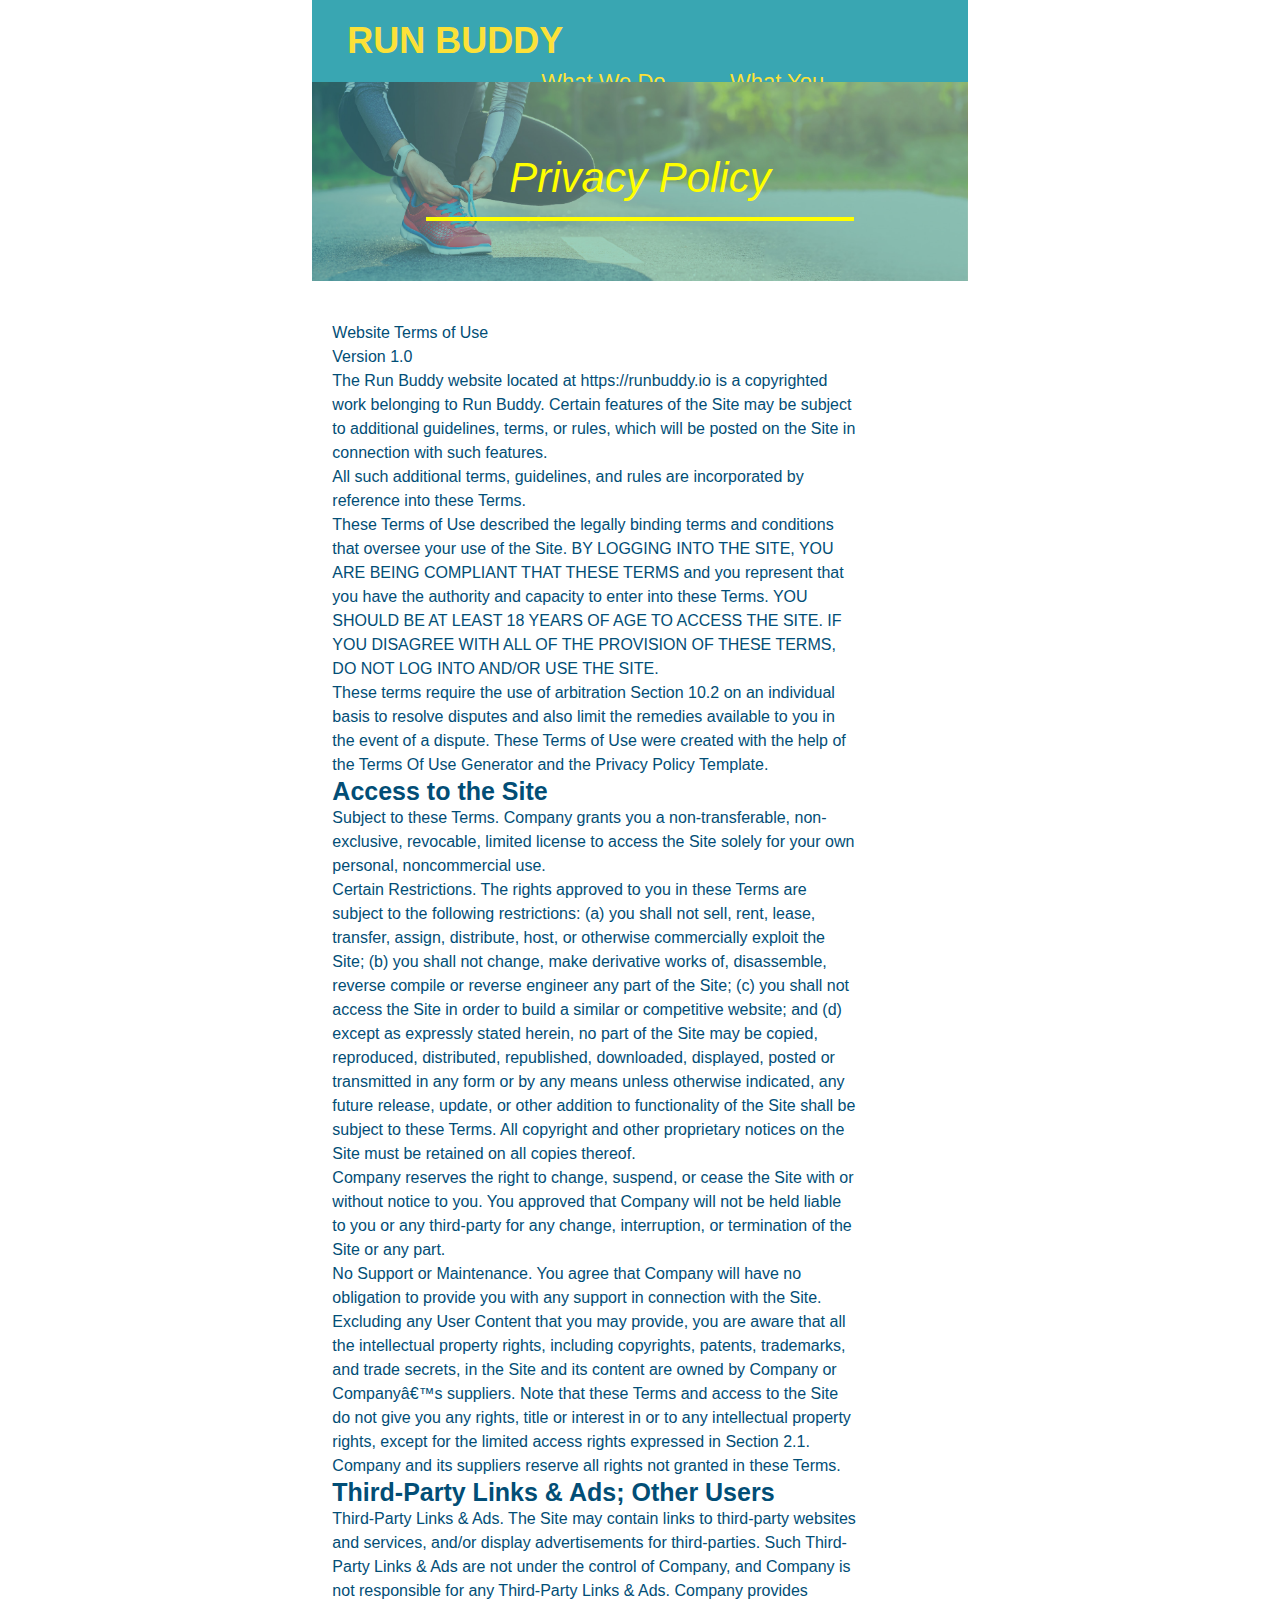
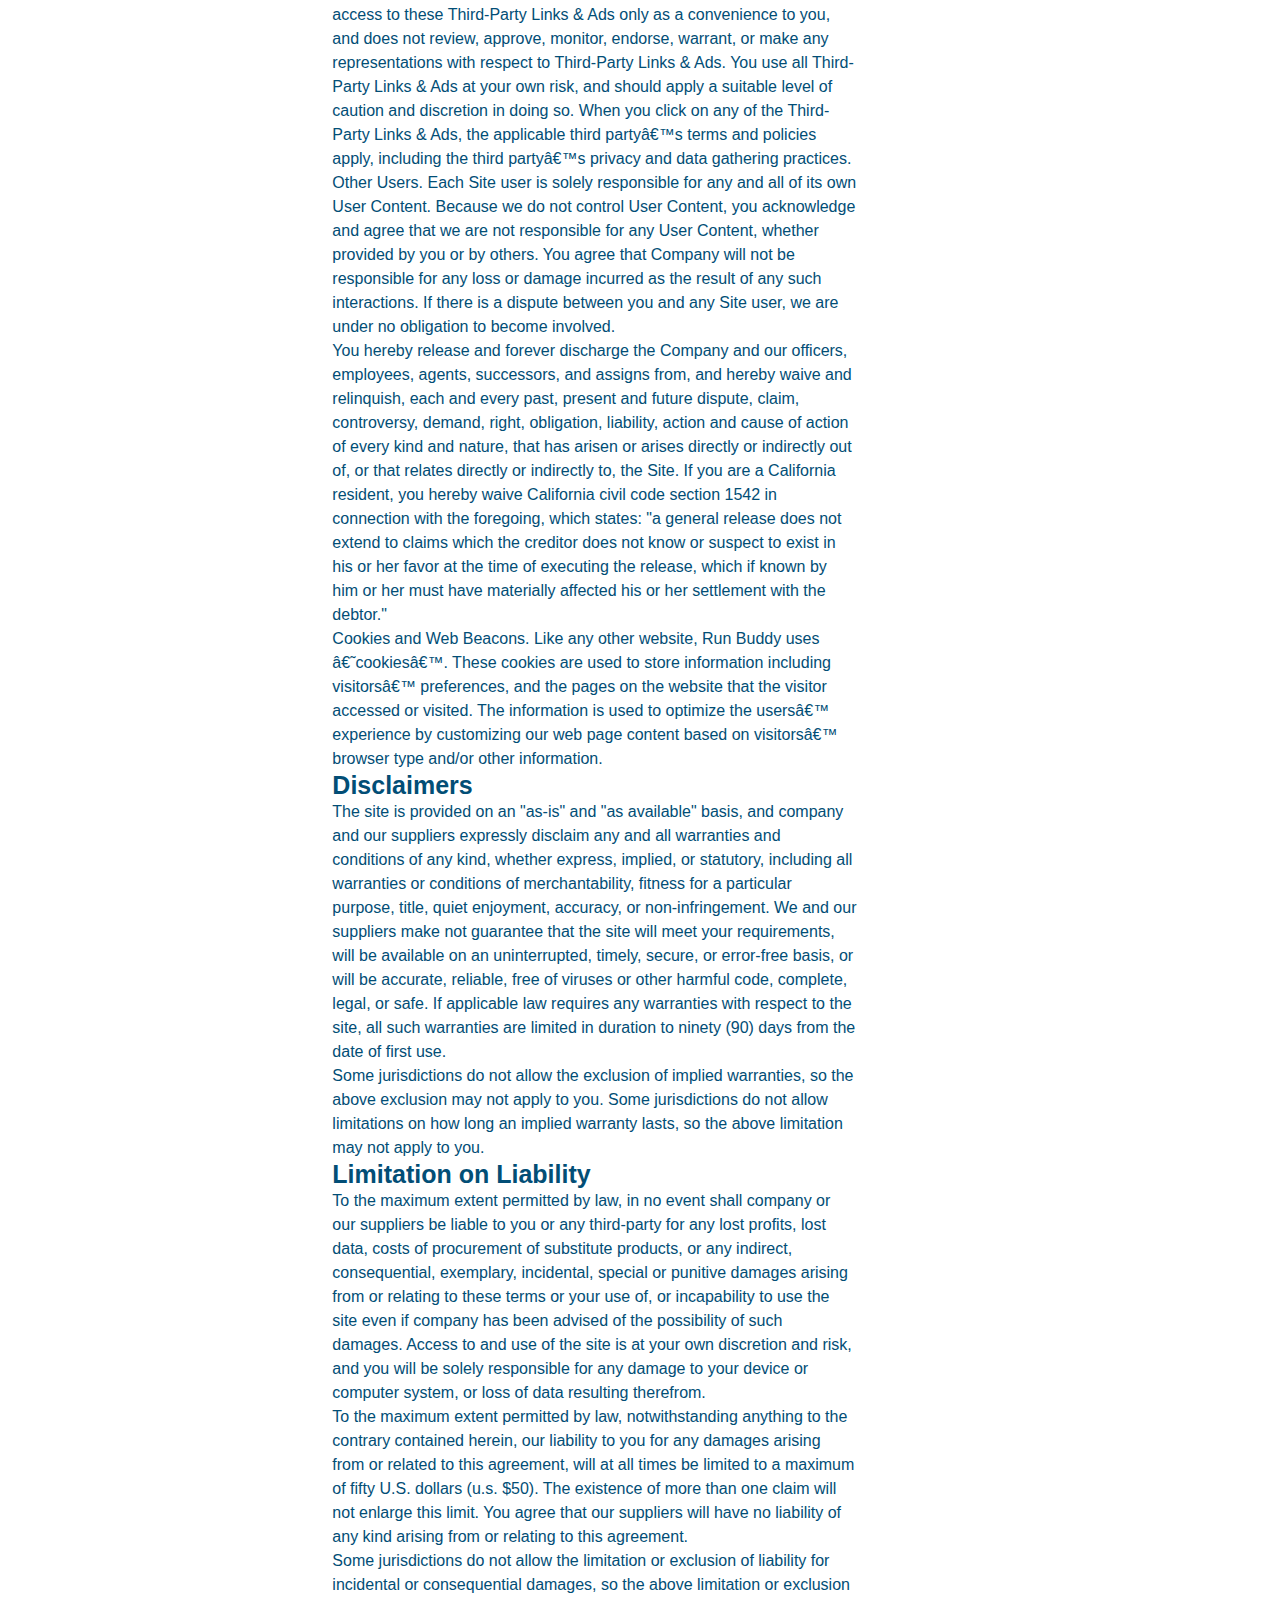
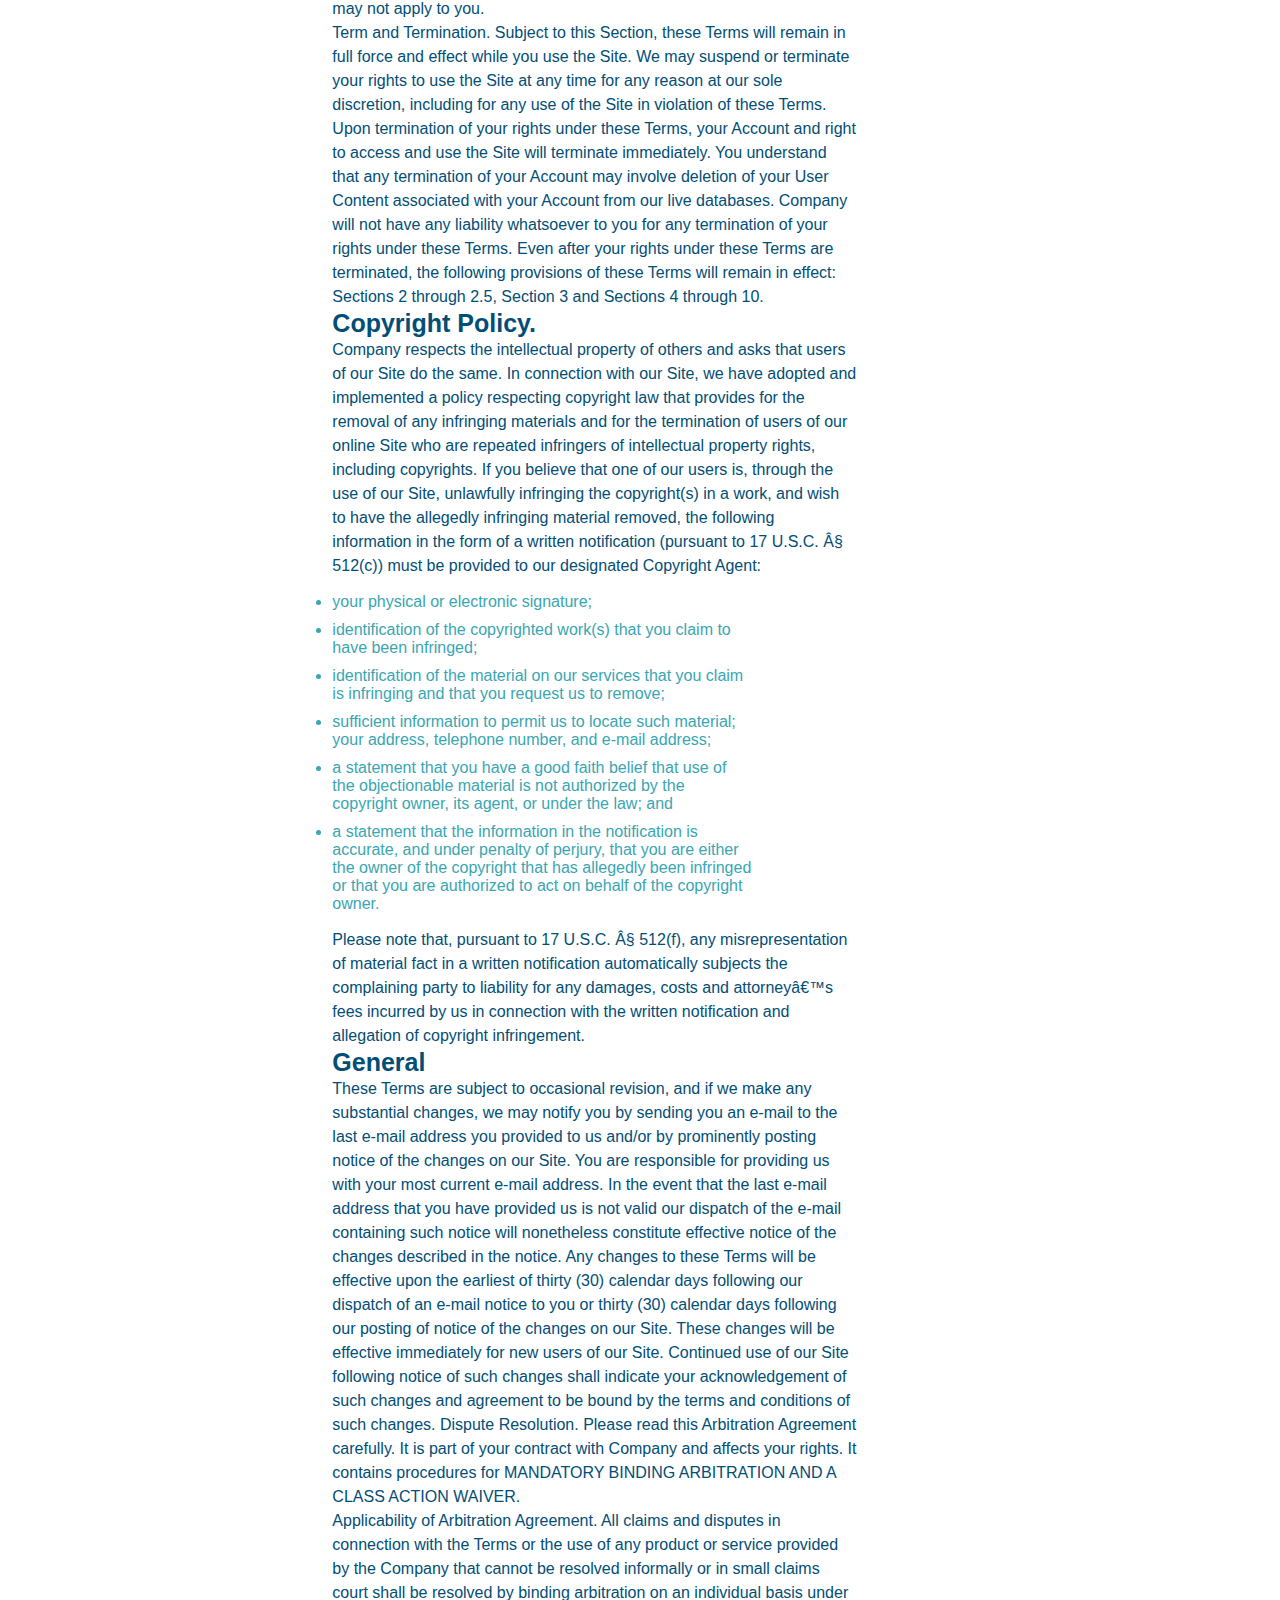
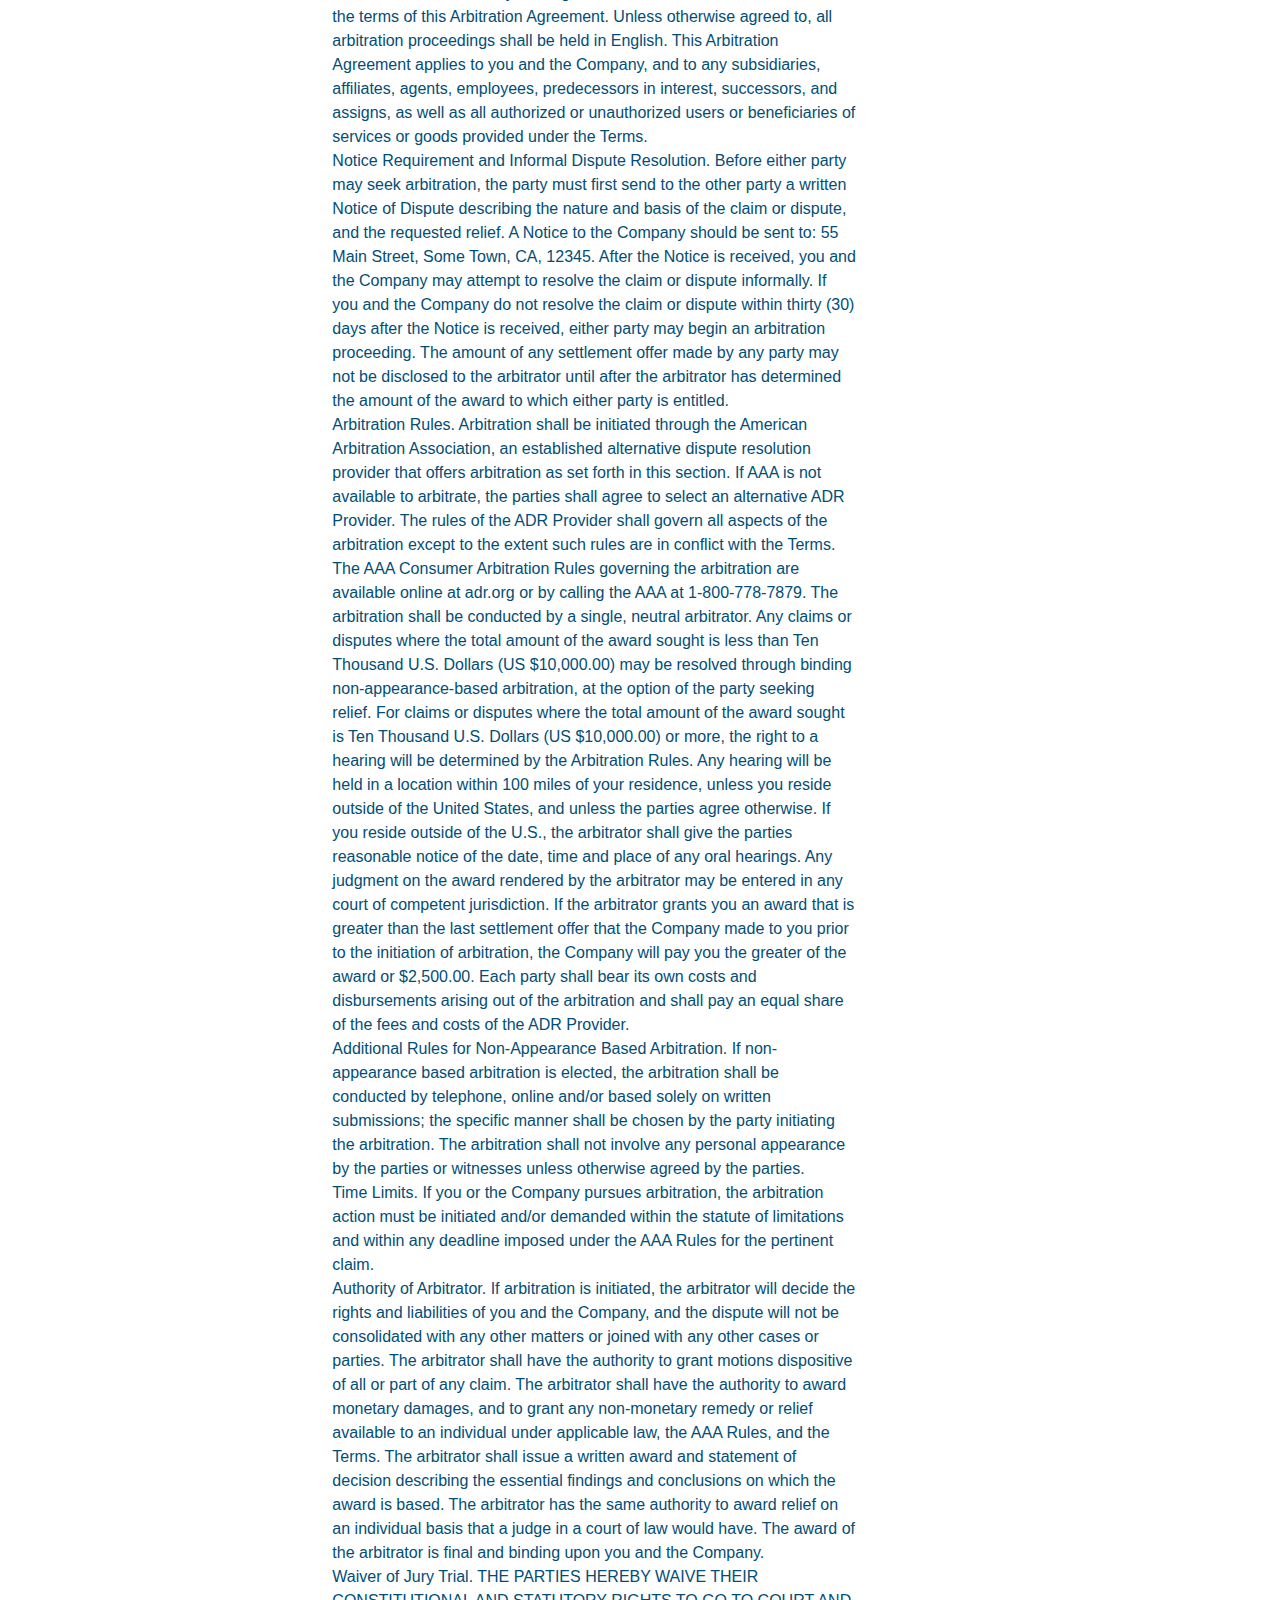
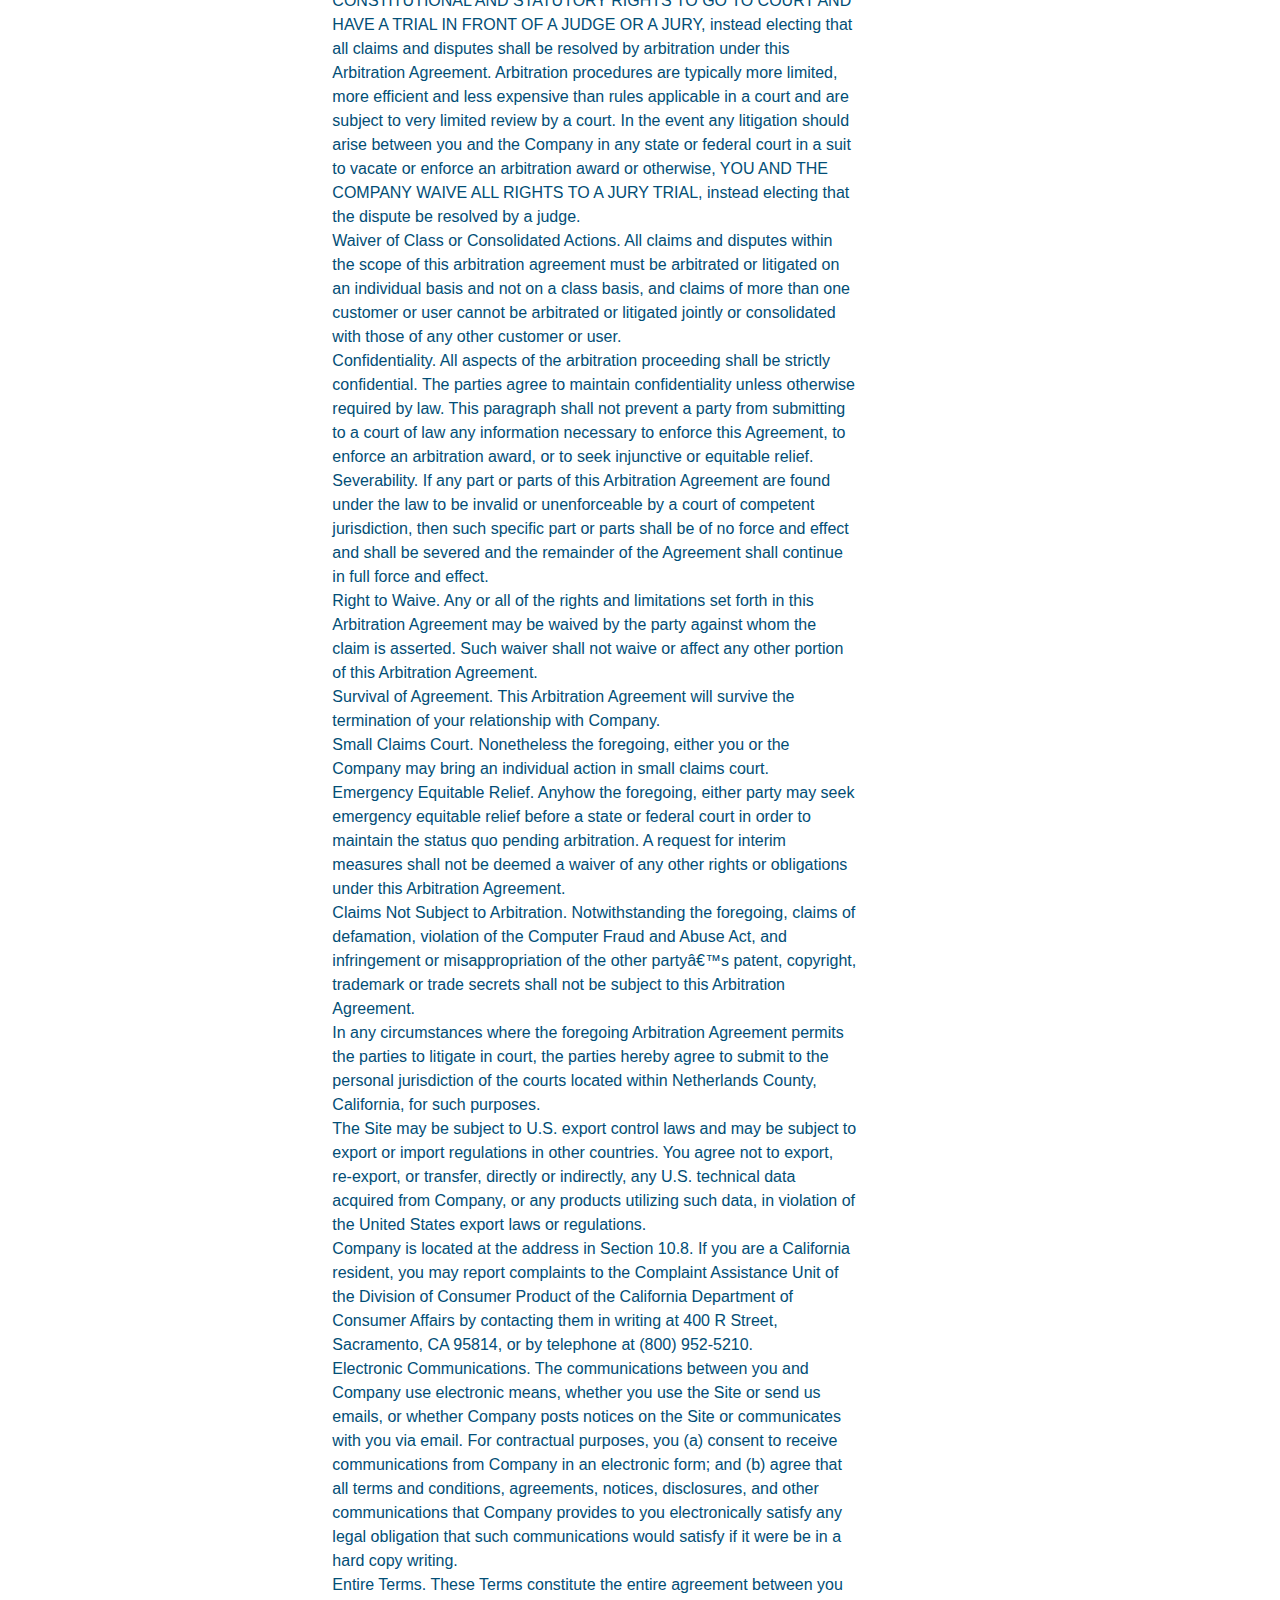
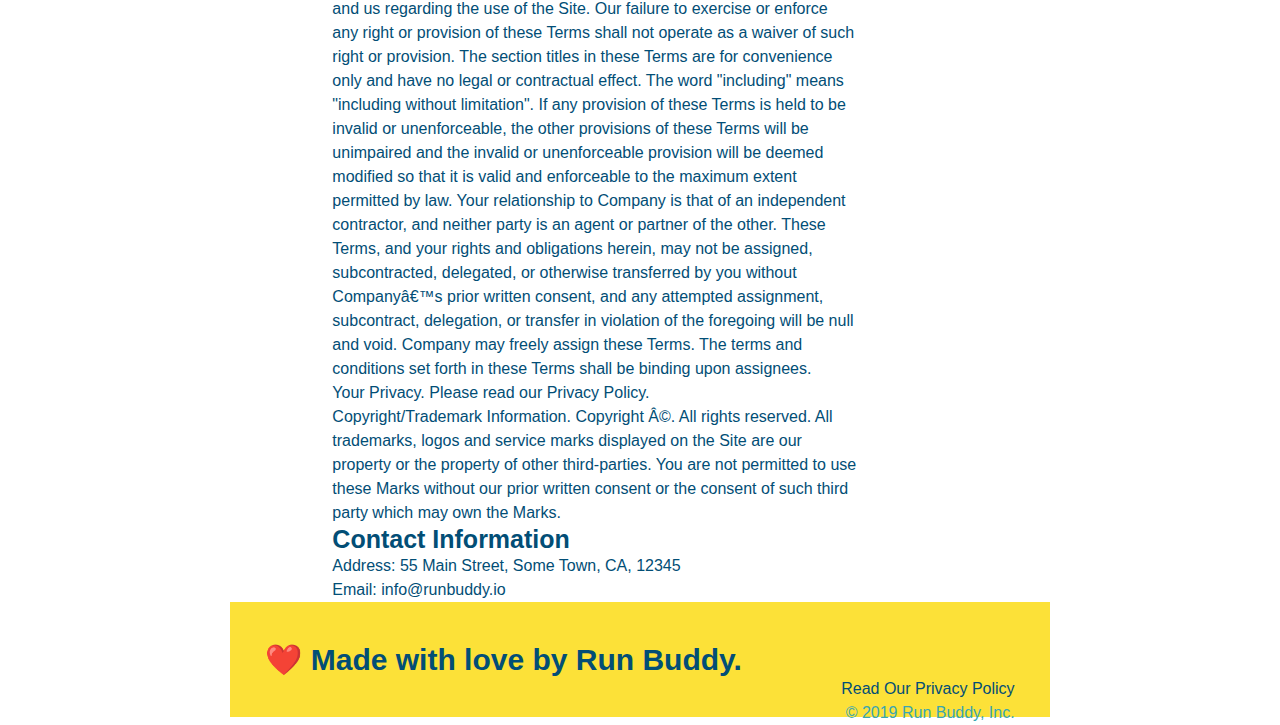
==== privacy-policy.html @ c7d5e5a7 "finished the privacy page" ====
<!DOCTYPE html>
<html lang="en">
<head>
    <meta charset="UTF-8">
    <meta http-equiv="X-UA-Compatible" content="IE=edge">
    <meta name="viewport" content="width=device-width, initial-scale=1.0">
    <title>Privacy policy - Run Buddy</title>
    <link rel="stylesheet" href="./assets/css/style.css" />
    <link rel="stylesheet" href="./assets/css/secondary-styles.css" />
</head>
<body>
      <!-- navigation -->
  <header>
    <h1>
      <a href="/">
        RUN BUDDY
      </a>
    </h1>
    <nav>
      <!-- Unordered list element -->
      <ul>
        <!-- List item element-->
        <li>
          <!-- Anchor element -->
          <a href="./index.html#What-we-do">What We Do</a>
        </li>
        <li>
          <a href="./index.html#what-you-do">What You Do</a>
        </li>
        <li>
          <a href="./index.html#your-trainers">Your Trainers</a>
        </li>
        <li>
          <a href="./index.html#reach-out">Reach Out</a>
        </li>
      </ul>
    </nav>
  </header>

  <section class="hero page-title">
    <h2>Privacy Policy</h2>
  </section>

  <article class="secondary-content">
    <p>
        Website Terms of Use
      </p>

      <p>
        Version 1.0
      </p>

      <p>
        The Run Buddy website located at https://runbuddy.io is a copyrighted work belonging to Run Buddy. Certain
        features of the Site may be subject to additional guidelines, terms, or rules, which will be posted on the Site
        in connection with such features.
      </p>

      <p>
        All such additional terms, guidelines, and rules are incorporated by reference into these Terms.
      </p>

      <p>
        These Terms of Use described the legally binding terms and conditions that oversee your use of the Site. BY
        LOGGING INTO THE SITE, YOU ARE BEING COMPLIANT THAT THESE TERMS and you represent that you have the authority
        and capacity to enter into these Terms. YOU SHOULD BE AT LEAST 18 YEARS OF AGE TO ACCESS THE SITE. IF YOU
        DISAGREE WITH ALL OF THE PROVISION OF THESE TERMS, DO NOT LOG INTO AND/OR USE THE SITE.
      </p>

      <p>
        These terms require the use of arbitration Section 10.2 on an individual basis to resolve disputes and also
        limit the remedies available to you in the event of a dispute. These Terms of Use were created with the help of
        the Terms Of Use Generator and the Privacy Policy Template.
      </p>

      <h3>
        Access to the Site
      </h3>

      <p>
        Subject to these Terms. Company grants you a non-transferable, non-exclusive, revocable, limited license to
        access the Site solely for your own personal, noncommercial use.
      </p>

      <p>
        Certain Restrictions. The rights approved to you in these Terms are subject to the following restrictions: (a)
        you shall not sell, rent, lease, transfer, assign, distribute, host, or otherwise commercially exploit the Site;
        (b) you shall not change, make derivative works of, disassemble, reverse compile or reverse engineer any part of
        the Site; (c) you shall not access the Site in order to build a similar or competitive website; and (d) except
        as expressly stated herein, no part of the Site may be copied, reproduced, distributed, republished, downloaded,
        displayed, posted or transmitted in any form or by any means unless otherwise indicated, any future release,
        update, or other addition to functionality of the Site shall be subject to these Terms. All copyright and other
        proprietary notices on the Site must be retained on all copies thereof.
      </p>

      <p>
        Company reserves the right to change, suspend, or cease the Site with or without notice to you. You approved
        that Company will not be held liable to you or any third-party for any change, interruption, or termination of
        the Site or any part.
      </p>

      <p>
        No Support or Maintenance. You agree that Company will have no obligation to provide you with any support in
        connection with the Site.
      </p>

      <p>
        Excluding any User Content that you may provide, you are aware that all the intellectual property rights,
        including copyrights, patents, trademarks, and trade secrets, in the Site and its content are owned by Company
        or Companyâ€™s suppliers. Note that these Terms and access to the Site do not give you any rights, title or
        interest in or to any intellectual property rights, except for the limited access rights expressed in Section
        2.1. Company and its suppliers reserve all rights not granted in these Terms.
      </p>

      <h3>
        Third-Party Links &amp; Ads; Other Users
      </h3>

      <p>
        Third-Party Links &amp; Ads. The Site may contain links to third-party websites and services, and/or display
        advertisements for third-parties. Such Third-Party Links &amp; Ads are not under the control of Company, and Company
        is not responsible for any Third-Party Links &amp; Ads. Company provides access to these Third-Party Links &amp; Ads
        only as a convenience to you, and does not review, approve, monitor, endorse, warrant, or make any
        representations with respect to Third-Party Links &amp; Ads. You use all Third-Party Links &amp; Ads at your own risk,
        and should apply a suitable level of caution and discretion in doing so. When you click on any of the
        Third-Party Links &amp; Ads, the applicable third partyâ€™s terms and policies apply, including the third partyâ€™s
        privacy and data gathering practices.
      </p>

      <p>
        Other Users. Each Site user is solely responsible for any and all of its own User Content. Because we do not
        control User Content, you acknowledge and agree that we are not responsible for any User Content, whether
        provided by you or by others. You agree that Company will not be responsible for any loss or damage incurred as
        the result of any such interactions. If there is a dispute between you and any Site user, we are under no
        obligation to become involved.
      </p>

      <p>
        You hereby release and forever discharge the Company and our officers, employees, agents, successors, and
        assigns from, and hereby waive and relinquish, each and every past, present and future dispute, claim,
        controversy, demand, right, obligation, liability, action and cause of action of every kind and nature, that has
        arisen or arises directly or indirectly out of, or that relates directly or indirectly to, the Site. If you are
        a California resident, you hereby waive California civil code section 1542 in connection with the foregoing,
        which states: "a general release does not extend to claims which the creditor does not know or suspect to exist
        in his or her favor at the time of executing the release, which if known by him or her must have materially
        affected his or her settlement with the debtor."
      </p>

      <p>
        Cookies and Web Beacons. Like any other website, Run Buddy uses â€˜cookiesâ€™. These cookies are used to store
        information including visitorsâ€™ preferences, and the pages on the website that the visitor accessed or visited.
        The information is used to optimize the usersâ€™ experience by customizing our web page content based on visitorsâ€™
        browser type and/or other information.
      </p>

      <h3>
        Disclaimers
      </h3>

      <p>
        The site is provided on an "as-is" and "as available" basis, and company and our suppliers expressly disclaim
        any and all warranties and conditions of any kind, whether express, implied, or statutory, including all
        warranties or conditions of merchantability, fitness for a particular purpose, title, quiet enjoyment, accuracy,
        or non-infringement. We and our suppliers make not guarantee that the site will meet your requirements, will be
        available on an uninterrupted, timely, secure, or error-free basis, or will be accurate, reliable, free of
        viruses or other harmful code, complete, legal, or safe. If applicable law requires any warranties with respect
        to the site, all such warranties are limited in duration to ninety (90) days from the date of first use.
      </p>

      <p>
        Some jurisdictions do not allow the exclusion of implied warranties, so the above exclusion may not apply to
        you. Some jurisdictions do not allow limitations on how long an implied warranty lasts, so the above limitation
        may not apply to you.
      </p>

      <h3>
        Limitation on Liability
      </h3>

      <p>
        To the maximum extent permitted by law, in no event shall company or our suppliers be liable to you or any
        third-party for any lost profits, lost data, costs of procurement of substitute products, or any indirect,
        consequential, exemplary, incidental, special or punitive damages arising from or relating to these terms or
        your use of, or incapability to use the site even if company has been advised of the possibility of such
        damages. Access to and use of the site is at your own discretion and risk, and you will be solely responsible
        for any damage to your device or computer system, or loss of data resulting therefrom.
      </p>

      <p>
        To the maximum extent permitted by law, notwithstanding anything to the contrary contained herein, our liability
        to you for any damages arising from or related to this agreement, will at all times be limited to a maximum of
        fifty U.S. dollars (u.s. $50). The existence of more than one claim will not enlarge this limit. You agree that
        our suppliers will have no liability of any kind arising from or relating to this agreement.
      </p>

      <p>
        Some jurisdictions do not allow the limitation or exclusion of liability for incidental or consequential
        damages, so the above limitation or exclusion may not apply to you.
      </p>

      <p>
        Term and Termination. Subject to this Section, these Terms will remain in full force and effect while you use
        the Site. We may suspend or terminate your rights to use the Site at any time for any reason at our sole
        discretion, including for any use of the Site in violation of these Terms. Upon termination of your rights under
        these Terms, your Account and right to access and use the Site will terminate immediately. You understand that
        any termination of your Account may involve deletion of your User Content associated with your Account from our
        live databases. Company will not have any liability whatsoever to you for any termination of your rights under
        these Terms. Even after your rights under these Terms are terminated, the following provisions of these Terms
        will remain in effect: Sections 2 through 2.5, Section 3 and Sections 4 through 10.
      </p>

      <h3>
        Copyright Policy.
      </h3>

      <p>
        Company respects the intellectual property of others and asks that users of our Site do the same. In connection
        with our Site, we have adopted and implemented a policy respecting copyright law that provides for the removal
        of any infringing materials and for the termination of users of our online Site who are repeated infringers of
        intellectual property rights, including copyrights. If you believe that one of our users is, through the use of
        our Site, unlawfully infringing the copyright(s) in a work, and wish to have the allegedly infringing material
        removed, the following information in the form of a written notification (pursuant to 17 U.S.C. Â§ 512(c)) must
        be provided to our designated Copyright Agent:
      </p>

      <ul>
        <li>
          your physical or electronic signature;
        </li>
        <li>
          identification of the copyrighted work(s) that you claim to have been infringed;
        </li>
        <li>
          identification of the material on our services that you claim is infringing and that you request us to remove;
        </li>
        <li>
          sufficient information to permit us to locate such material; your address, telephone number, and e-mail
          address;
        </li>
        <li>
          a statement that you have a good faith belief that use of the objectionable material is not authorized by the
          copyright owner, its agent, or under the law; and
        </li>
        <li>
          a statement that the information in the notification is accurate, and under penalty of perjury, that you are
          either the owner of the copyright that has allegedly been infringed or that you are authorized to act on
          behalf of the copyright owner.
        </li>
      </ul>

      <p>
        Please note that, pursuant to 17 U.S.C. Â§ 512(f), any misrepresentation of material fact in a written
        notification automatically subjects the complaining party to liability for any damages, costs and attorneyâ€™s
        fees incurred by us in connection with the written notification and allegation of copyright infringement.
      </p>

      <h3>
        General
      </h3>

      <p>
        These Terms are subject to occasional revision, and if we make any substantial changes, we may notify you by
        sending you an e-mail to the last e-mail address you provided to us and/or by prominently posting notice of the
        changes on our Site. You are responsible for providing us with your most current e-mail address. In the event
        that the last e-mail address that you have provided us is not valid our dispatch of the e-mail containing such
        notice will nonetheless constitute effective notice of the changes described in the notice. Any changes to these
        Terms will be effective upon the earliest of thirty (30) calendar days following our dispatch of an e-mail
        notice to you or thirty (30) calendar days following our posting of notice of the changes on our Site. These
        changes will be effective immediately for new users of our Site. Continued use of our Site following notice of
        such changes shall indicate your acknowledgement of such changes and agreement to be bound by the terms and
        conditions of such changes. Dispute Resolution. Please read this Arbitration Agreement carefully. It is part of
        your contract with Company and affects your rights. It contains procedures for MANDATORY BINDING ARBITRATION AND
        A CLASS ACTION WAIVER.
      </p>

      <p>
        Applicability of Arbitration Agreement. All claims and disputes in connection with the Terms or the use of any
        product or service provided by the Company that cannot be resolved informally or in small claims court shall be
        resolved by binding arbitration on an individual basis under the terms of this Arbitration Agreement. Unless
        otherwise agreed to, all arbitration proceedings shall be held in English. This Arbitration Agreement applies to
        you and the Company, and to any subsidiaries, affiliates, agents, employees, predecessors in interest,
        successors, and assigns, as well as all authorized or unauthorized users or beneficiaries of services or goods
        provided under the Terms.
      </p>

      <p>
        Notice Requirement and Informal Dispute Resolution. Before either party may seek arbitration, the party must
        first send to the other party a written Notice of Dispute describing the nature and basis of the claim or
        dispute, and the requested relief. A Notice to the Company should be sent to: 55 Main Street, Some Town, CA,
        12345. After the Notice is received, you and the Company may attempt to resolve the claim or dispute informally.
        If you and the Company do not resolve the claim or dispute within thirty (30) days after the Notice is received,
        either party may begin an arbitration proceeding. The amount of any settlement offer made by any party may not
        be disclosed to the arbitrator until after the arbitrator has determined the amount of the award to which either
        party is entitled.
      </p>

      <p>
        Arbitration Rules. Arbitration shall be initiated through the American Arbitration Association, an established
        alternative dispute resolution provider that offers arbitration as set forth in this section. If AAA is not
        available to arbitrate, the parties shall agree to select an alternative ADR Provider. The rules of the ADR
        Provider shall govern all aspects of the arbitration except to the extent such rules are in conflict with the
        Terms. The AAA Consumer Arbitration Rules governing the arbitration are available online at adr.org or by
        calling the AAA at 1-800-778-7879. The arbitration shall be conducted by a single, neutral arbitrator. Any
        claims or disputes where the total amount of the award sought is less than Ten Thousand U.S. Dollars (US
        $10,000.00) may be resolved through binding non-appearance-based arbitration, at the option of the party seeking
        relief. For claims or disputes where the total amount of the award sought is Ten Thousand U.S. Dollars (US
        $10,000.00) or more, the right to a hearing will be determined by the Arbitration Rules. Any hearing will be
        held in a location within 100 miles of your residence, unless you reside outside of the United States, and
        unless the parties agree otherwise. If you reside outside of the U.S., the arbitrator shall give the parties
        reasonable notice of the date, time and place of any oral hearings. Any judgment on the award rendered by the
        arbitrator may be entered in any court of competent jurisdiction. If the arbitrator grants you an award that is
        greater than the last settlement offer that the Company made to you prior to the initiation of arbitration, the
        Company will pay you the greater of the award or $2,500.00. Each party shall bear its own costs and
        disbursements arising out of the arbitration and shall pay an equal share of the fees and costs of the ADR
        Provider.
      </p>

      <p>
        Additional Rules for Non-Appearance Based Arbitration. If non-appearance based arbitration is elected, the
        arbitration shall be conducted by telephone, online and/or based solely on written submissions; the specific
        manner shall be chosen by the party initiating the arbitration. The arbitration shall not involve any personal
        appearance by the parties or witnesses unless otherwise agreed by the parties.
      </p>

      <p>
        Time Limits. If you or the Company pursues arbitration, the arbitration action must be initiated and/or demanded
        within the statute of limitations and within any deadline imposed under the AAA Rules for the pertinent claim.
      </p>

      <p>
        Authority of Arbitrator. If arbitration is initiated, the arbitrator will decide the rights and liabilities of
        you and the Company, and the dispute will not be consolidated with any other matters or joined with any other
        cases or parties. The arbitrator shall have the authority to grant motions dispositive of all or part of any
        claim. The arbitrator shall have the authority to award monetary damages, and to grant any non-monetary remedy
        or relief available to an individual under applicable law, the AAA Rules, and the Terms. The arbitrator shall
        issue a written award and statement of decision describing the essential findings and conclusions on which the
        award is based. The arbitrator has the same authority to award relief on an individual basis that a judge in a
        court of law would have. The award of the arbitrator is final and binding upon you and the Company.
      </p>

      <p>
        Waiver of Jury Trial. THE PARTIES HEREBY WAIVE THEIR CONSTITUTIONAL AND STATUTORY RIGHTS TO GO TO COURT AND HAVE
        A TRIAL IN FRONT OF A JUDGE OR A JURY, instead electing that all claims and disputes shall be resolved by
        arbitration under this Arbitration Agreement. Arbitration procedures are typically more limited, more efficient
        and less expensive than rules applicable in a court and are subject to very limited review by a court. In the
        event any litigation should arise between you and the Company in any state or federal court in a suit to vacate
        or enforce an arbitration award or otherwise, YOU AND THE COMPANY WAIVE ALL RIGHTS TO A JURY TRIAL, instead
        electing that the dispute be resolved by a judge.
      </p>

      <p>
        Waiver of Class or Consolidated Actions. All claims and disputes within the scope of this arbitration agreement
        must be arbitrated or litigated on an individual basis and not on a class basis, and claims of more than one
        customer or user cannot be arbitrated or litigated jointly or consolidated with those of any other customer or
        user.
      </p>

      <p>
        Confidentiality. All aspects of the arbitration proceeding shall be strictly confidential. The parties agree to
        maintain confidentiality unless otherwise required by law. This paragraph shall not prevent a party from
        submitting to a court of law any information necessary to enforce this Agreement, to enforce an arbitration
        award, or to seek injunctive or equitable relief.
      </p>

      <p>
        Severability. If any part or parts of this Arbitration Agreement are found under the law to be invalid or
        unenforceable by a court of competent jurisdiction, then such specific part or parts shall be of no force and
        effect and shall be severed and the remainder of the Agreement shall continue in full force and effect.
      </p>

      <p>
        Right to Waive. Any or all of the rights and limitations set forth in this Arbitration Agreement may be waived
        by the party against whom the claim is asserted. Such waiver shall not waive or affect any other portion of this
        Arbitration Agreement.
      </p>

      <p>
        Survival of Agreement. This Arbitration Agreement will survive the termination of your relationship with
        Company.
      </p>

      <p>
        Small Claims Court. Nonetheless the foregoing, either you or the Company may bring an individual action in small
        claims court.
      </p>

      <p>
        Emergency Equitable Relief. Anyhow the foregoing, either party may seek emergency equitable relief before a
        state or federal court in order to maintain the status quo pending arbitration. A request for interim measures
        shall not be deemed a waiver of any other rights or obligations under this Arbitration Agreement.
      </p>

      <p>
        Claims Not Subject to Arbitration. Notwithstanding the foregoing, claims of defamation, violation of the
        Computer Fraud and Abuse Act, and infringement or misappropriation of the other partyâ€™s patent, copyright,
        trademark or trade secrets shall not be subject to this Arbitration Agreement.
      </p>

      <p>
        In any circumstances where the foregoing Arbitration Agreement permits the parties to litigate in court, the
        parties hereby agree to submit to the personal jurisdiction of the courts located within Netherlands County,
        California, for such purposes.
      </p>

      <p>
        The Site may be subject to U.S. export control laws and may be subject to export or import regulations in other
        countries. You agree not to export, re-export, or transfer, directly or indirectly, any U.S. technical data
        acquired from Company, or any products utilizing such data, in violation of the United States export laws or
        regulations.
      </p>

      <p>
        Company is located at the address in Section 10.8. If you are a California resident, you may report complaints
        to the Complaint Assistance Unit of the Division of Consumer Product of the California Department of Consumer
        Affairs by contacting them in writing at 400 R Street, Sacramento, CA 95814, or by telephone at (800) 952-5210.
      </p>

      <p>
        Electronic Communications. The communications between you and Company use electronic means, whether you use the
        Site or send us emails, or whether Company posts notices on the Site or communicates with you via email. For
        contractual purposes, you (a) consent to receive communications from Company in an electronic form; and (b)
        agree that all terms and conditions, agreements, notices, disclosures, and other communications that Company
        provides to you electronically satisfy any legal obligation that such communications would satisfy if it were be
        in a hard copy writing.
      </p>

      <p>
        Entire Terms. These Terms constitute the entire agreement between you and us regarding the use of the Site. Our
        failure to exercise or enforce any right or provision of these Terms shall not operate as a waiver of such right
        or provision. The section titles in these Terms are for convenience only and have no legal or contractual
        effect. The word "including" means "including without limitation". If any provision of these Terms is held to be
        invalid or unenforceable, the other provisions of these Terms will be unimpaired and the invalid or
        unenforceable provision will be deemed modified so that it is valid and enforceable to the maximum extent
        permitted by law. Your relationship to Company is that of an independent contractor, and neither party is an
        agent or partner of the other. These Terms, and your rights and obligations herein, may not be assigned,
        subcontracted, delegated, or otherwise transferred by you without Companyâ€™s prior written consent, and any
        attempted assignment, subcontract, delegation, or transfer in violation of the foregoing will be null and void.
        Company may freely assign these Terms. The terms and conditions set forth in these Terms shall be binding upon
        assignees.
      </p>

      <p>
        Your Privacy. Please read our Privacy Policy.
      </p>

      <p>
        Copyright/Trademark Information. Copyright Â©. All rights reserved. All trademarks, logos and service marks
        displayed on the Site are our property or the property of other third-parties. You are not permitted to use
        these Marks without our prior written consent or the consent of such third party which may own the Marks.
      </p>

      <h3>
        Contact Information
      </h3>

      <p>
        Address: 55 Main Street, Some Town, CA, 12345
      </p>

      <p>
        Email: info@runbuddy.io
      </p>
  </article>





  <!-- footer -->
  <footer>
    <h2>❤️ Made with love by Run Buddy.</h2>
    <div>
      <a>Read Our Privacy Policy</a><br />
      &copy; 2019 Run Buddy, Inc.
    </div>
  </footer>
</body>
</html>
---- assets/css/style.css ----
* {
  margin: 0;
  padding: 0;
  box-sizing: border-box;
}

body {
  /* more on this crazy alphanumerical value in a minute! */
  color: #39a6b2;
  font-family: Helvetica, Arial, sans-serif;
}

/* apply styles to <header> */
header {
  padding: 20px 35px;
  background-color: #39a6b2;
}

header h1 {
  font-weight: bold;
  font-size: 36px;
  color: #fce138;
  margin: 0;
  display: inline;
}
header a {
  text-decoration: none;
  color: #fce138;
}

header nav {
  float: right;
  margin: 7px 0;
}

header nav ul li {
  display: inline;
}

header nav ul li a {
  margin: 0 30px;
  font-weight: lighter;
  font-size: 22px;
}

footer {
  background: #fce138;
  width: 100%;
  padding: 40px 35px;
}

footer h2 {
  display: inline;
  color: #024e76;
  font-size: 30px;
  margin: 0;
}

footer div {
  float: right;
  line-height: 1.5;
  text-align: right;
}

footer a {
  color: #024e76;
}

section {
  padding: 60px;
}

/* Hero Style Start */
.hero {
  background-image: url('../images/hero-bg.jpg');
  height: 600px;
  background-size: cover;
  background-position: center;
  position: relative;
}
/* Hero Style End */

.hero-form {
  border: 3px solid #024e76;
  background-color: #fce138;
  padding: 20px;
  width: 500px;
  color: #024e76;
  position: absolute;
  bottom: 120px;
  right: 140px;
}

.hero-form h3 {
  font-size: 24px;
  margin: 0;
}
.hero-form p {
  margin: 5px 0 15px 0;
}

.form-input {
  border: 1px solid #024e76;
  display: block;
  padding: 7px 15px;
  font-size: 16px;
  color: #024e76;
  width: 100%;
  margin-bottom: 15px;
}

.hero-form label {
  margin: 0 5px;
}

.hero-form button {
  color: #fce138;
  background-color: #024e76;
  border: none;
  padding: 10px 20px;
  font-size: 16px;
}

.intro {
  text-align: center;
}

.intro p {
  line-height: 1.7;
  color: #39a6b2;
  width: 80%;
  font-size: 20px;
  margin: 0 auto;
}

.steps {
  text-align: center;
  background: #fce138;
}

.steps div {
  margin-bottom: 80px;
}

.steps img {
  width: 15%;
  margin: 10px 0;
}

.steps h3 {
  color: #024e76;
  font-size: 46px;
  margin-top: 10px;
}

.steps p {
  color: #39a6b2;
  font-size: 23px;
}

.steps span {
  font-size: 38px;
}

.section-title {
  font-size: 55px;
  color: #024e76;
  margin-bottom: 35px;
  padding: 0 100px 20px 100px;
  display: inline-block;
  border-bottom: 3px solid;
}

.primary-border {
  border-color: #fce138;
}

.secondary-border {
  border-color: #39a6b2;
}

.trainers {
  text-align: center;
}

.trainer {
  width: 900px;
  margin: 0 auto 30px auto;
  background: #024e76;
  color: #fce138;
  overflow: auto;
}

.trainer img {
  width: 35%;
  float: left;
}

.trainer-bio {
  padding: 35px;
  float: left;
  width: 65%;
}

.trainer-bio h3 {
  font-size: 32px;
  margin-bottom: 8px;
}

.trainer-bio h4 {
  font-weight: lighter;
  font-size: 26px;
  margin-bottom: 25px;
}

.trainer-bio p {
  font-size: 17px;
  line-height: 1.3;
}

.text-left {
  text-align: left;
}

.text-right {
  text-align: right;
}

/* REACH OUT STYLES START */
.contact {
  text-align: center;
  background: #024e76;
}

.contact h2 {
  color: #fce138;
}

.contact-info iframe {
  width: 400px;
  height: 400px;
}

.contact-info div {
  width: 410px;
  display: inline-block;
  vertical-align: top;
  text-align: left;
  margin: 30px 0 0 60px;
  color: white;
}

.contact-info h3 {
  color: #fce138;
  font-size: 32px;
}

.contact-info p,
.contact-info address {
  margin: 20px 0;
  line-height: 1.5;
  font-size: 20px;
  font-style: normal;
}

.contact-info a {
  color: #fce138;
}

/* REACH OUT STYLES END */
---- assets/css/secondary-styles.css ----
*{
    width: 80%;
    margin:0 auto;
} 

.hero {
    background-position: bottom;
    height: auto;
    text-align: center;
    margin-bottom: 40px;
    
  }

.hero h2{
    color: yellow;
    display:inline-block;
    border-bottom:4px solid yellow;
    padding: 0px 80px 15px 80px;
    font-weight:normal;
    font-size:42px;
    font-style:italic;

}

.secondary-content {
    color: #024e76;

}

.secondary-content h3 {
    font-size:25px;
    margin: 0px 20px;
}
.secondary-content p{
    font-size: 16px;
    line-height: 1.5;
    margin: 0px 20px;
}
.secondary-content ul {
    margin: 15px 20px
}
.secondary-content li {
    color:#39a6b2;
    margin: 10px 0px;
}
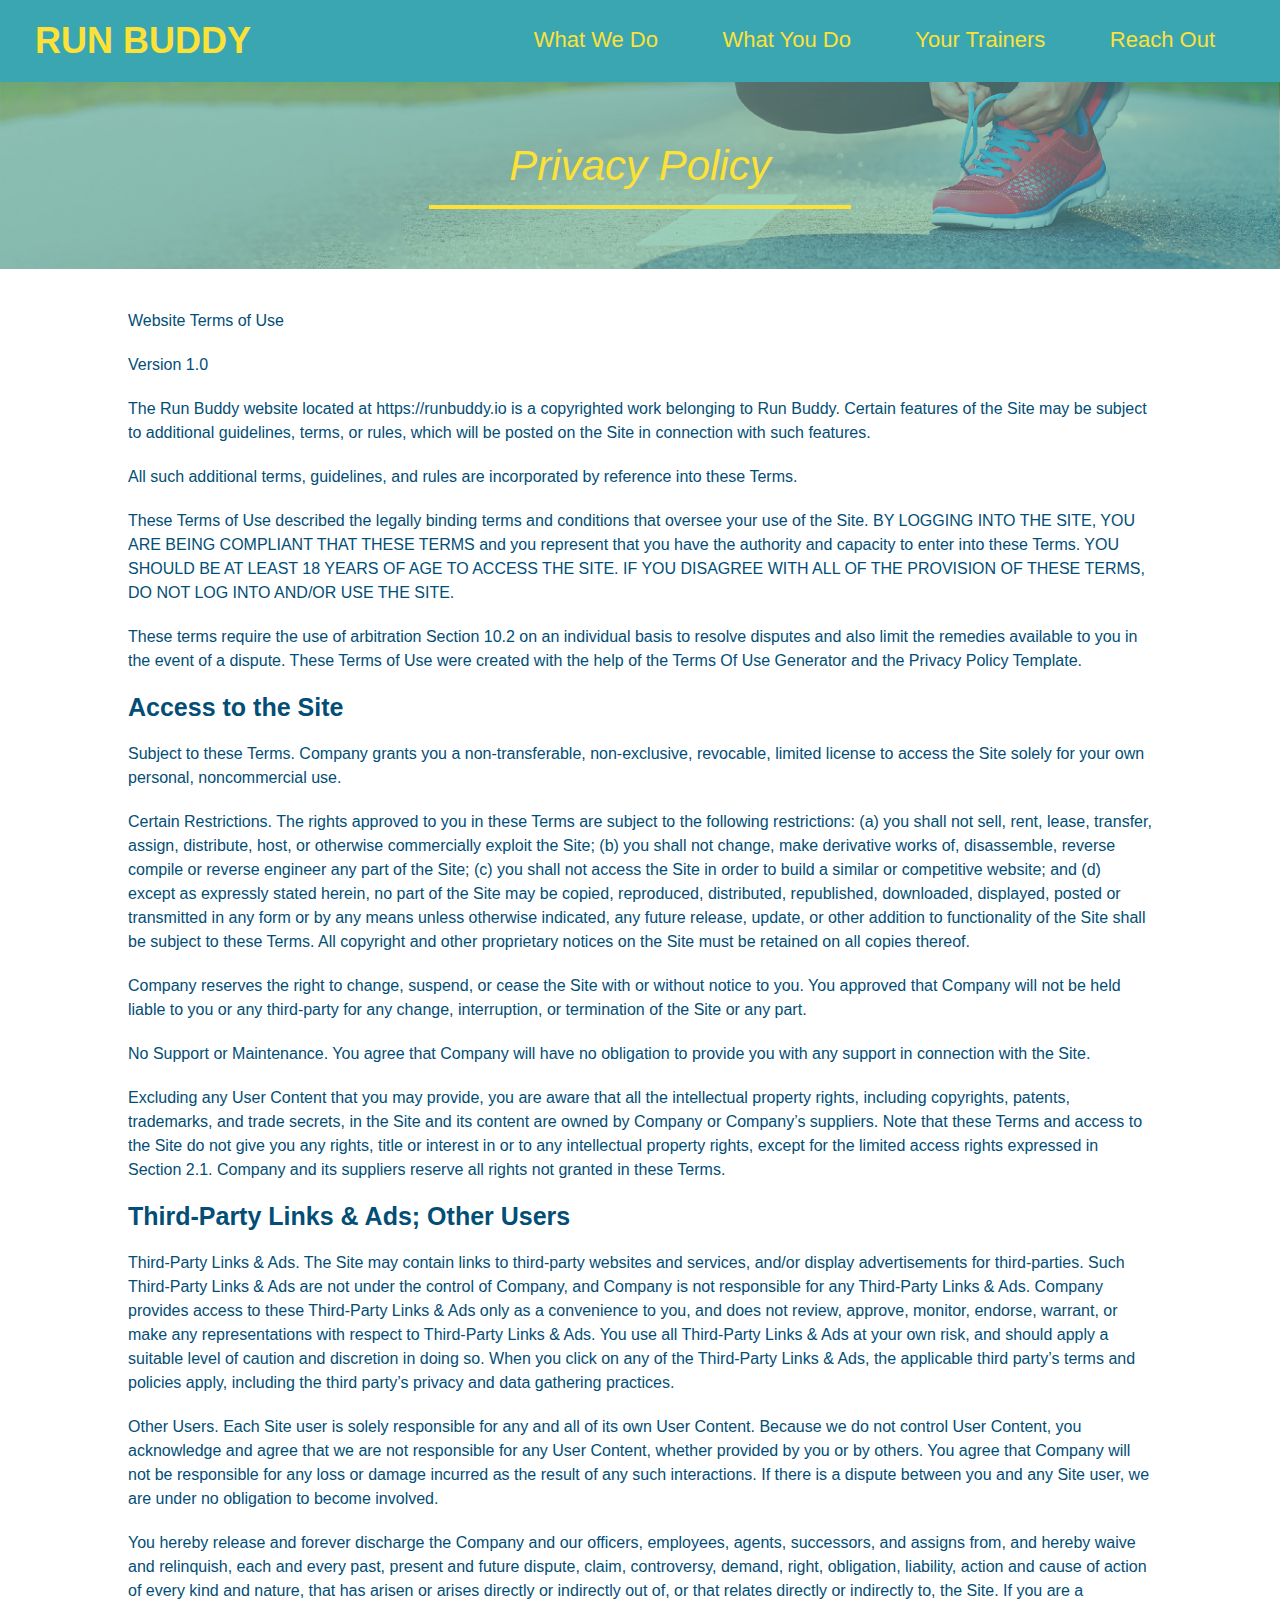
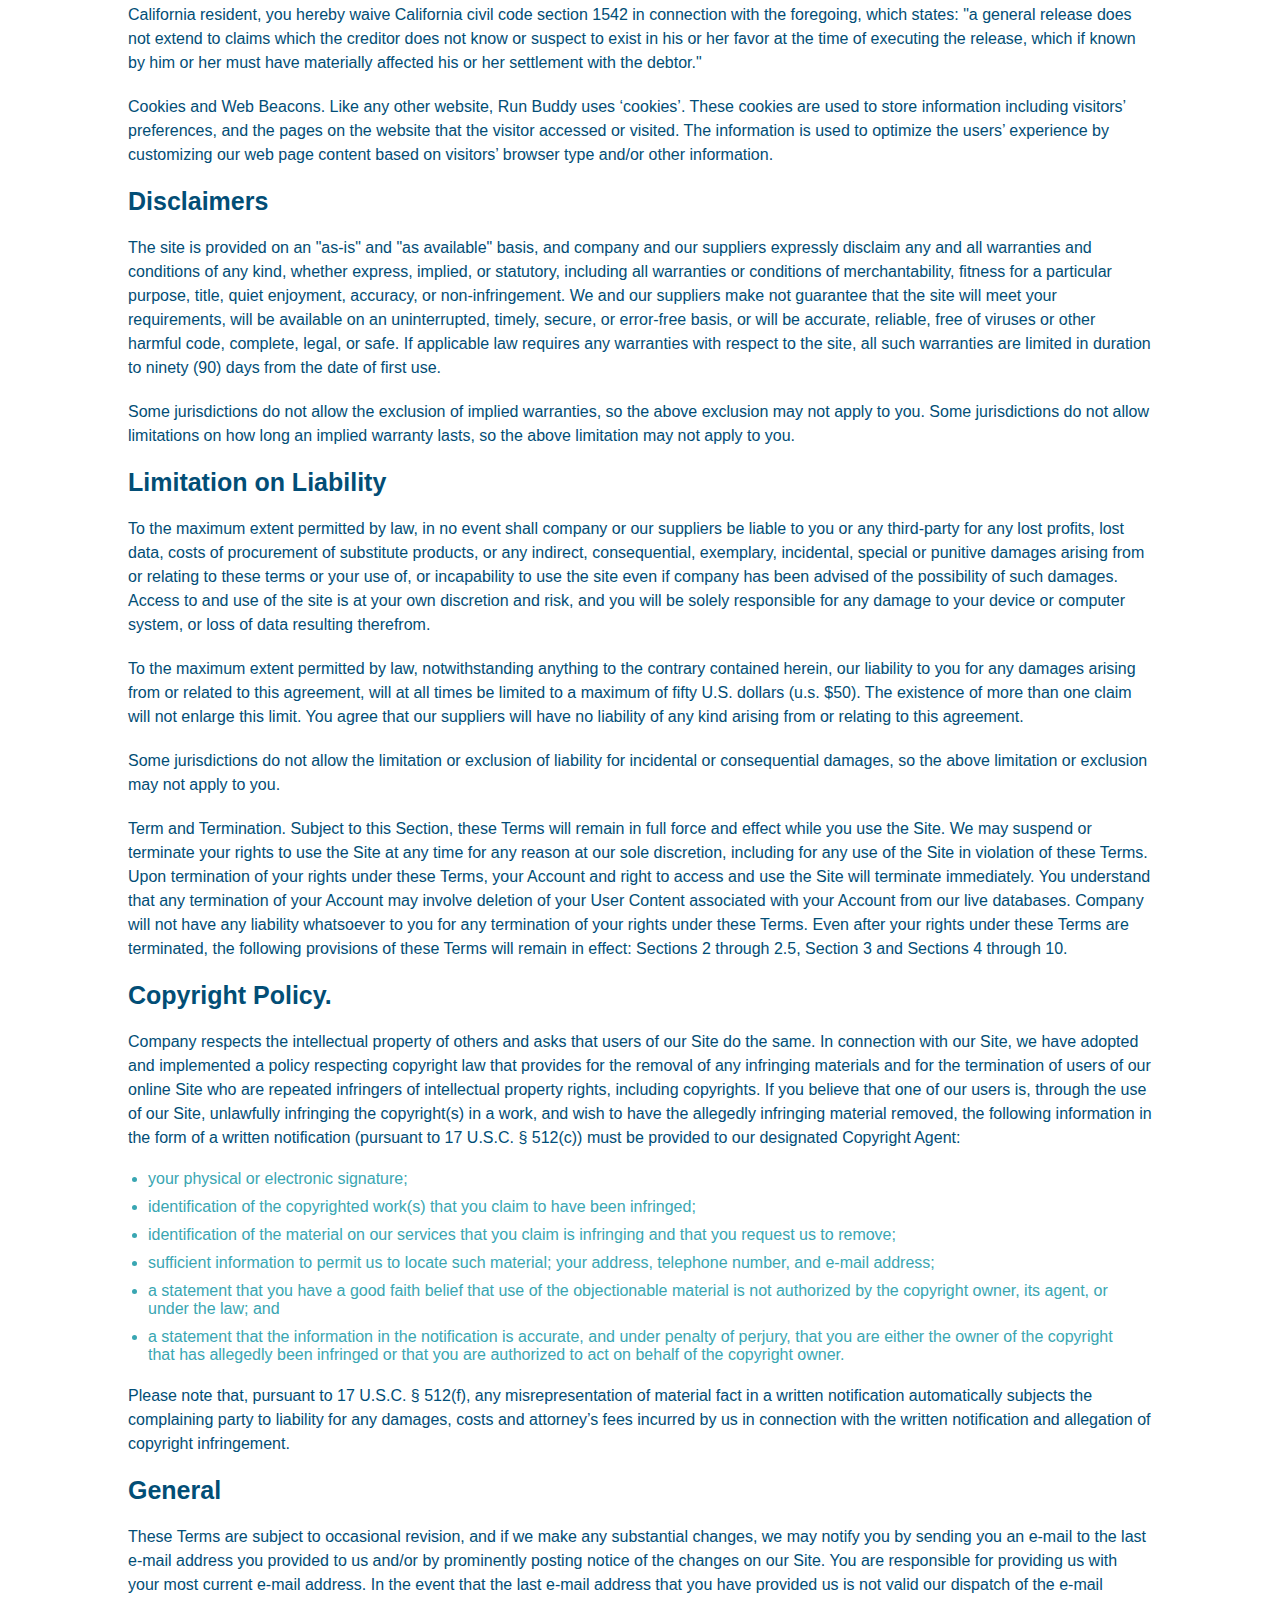
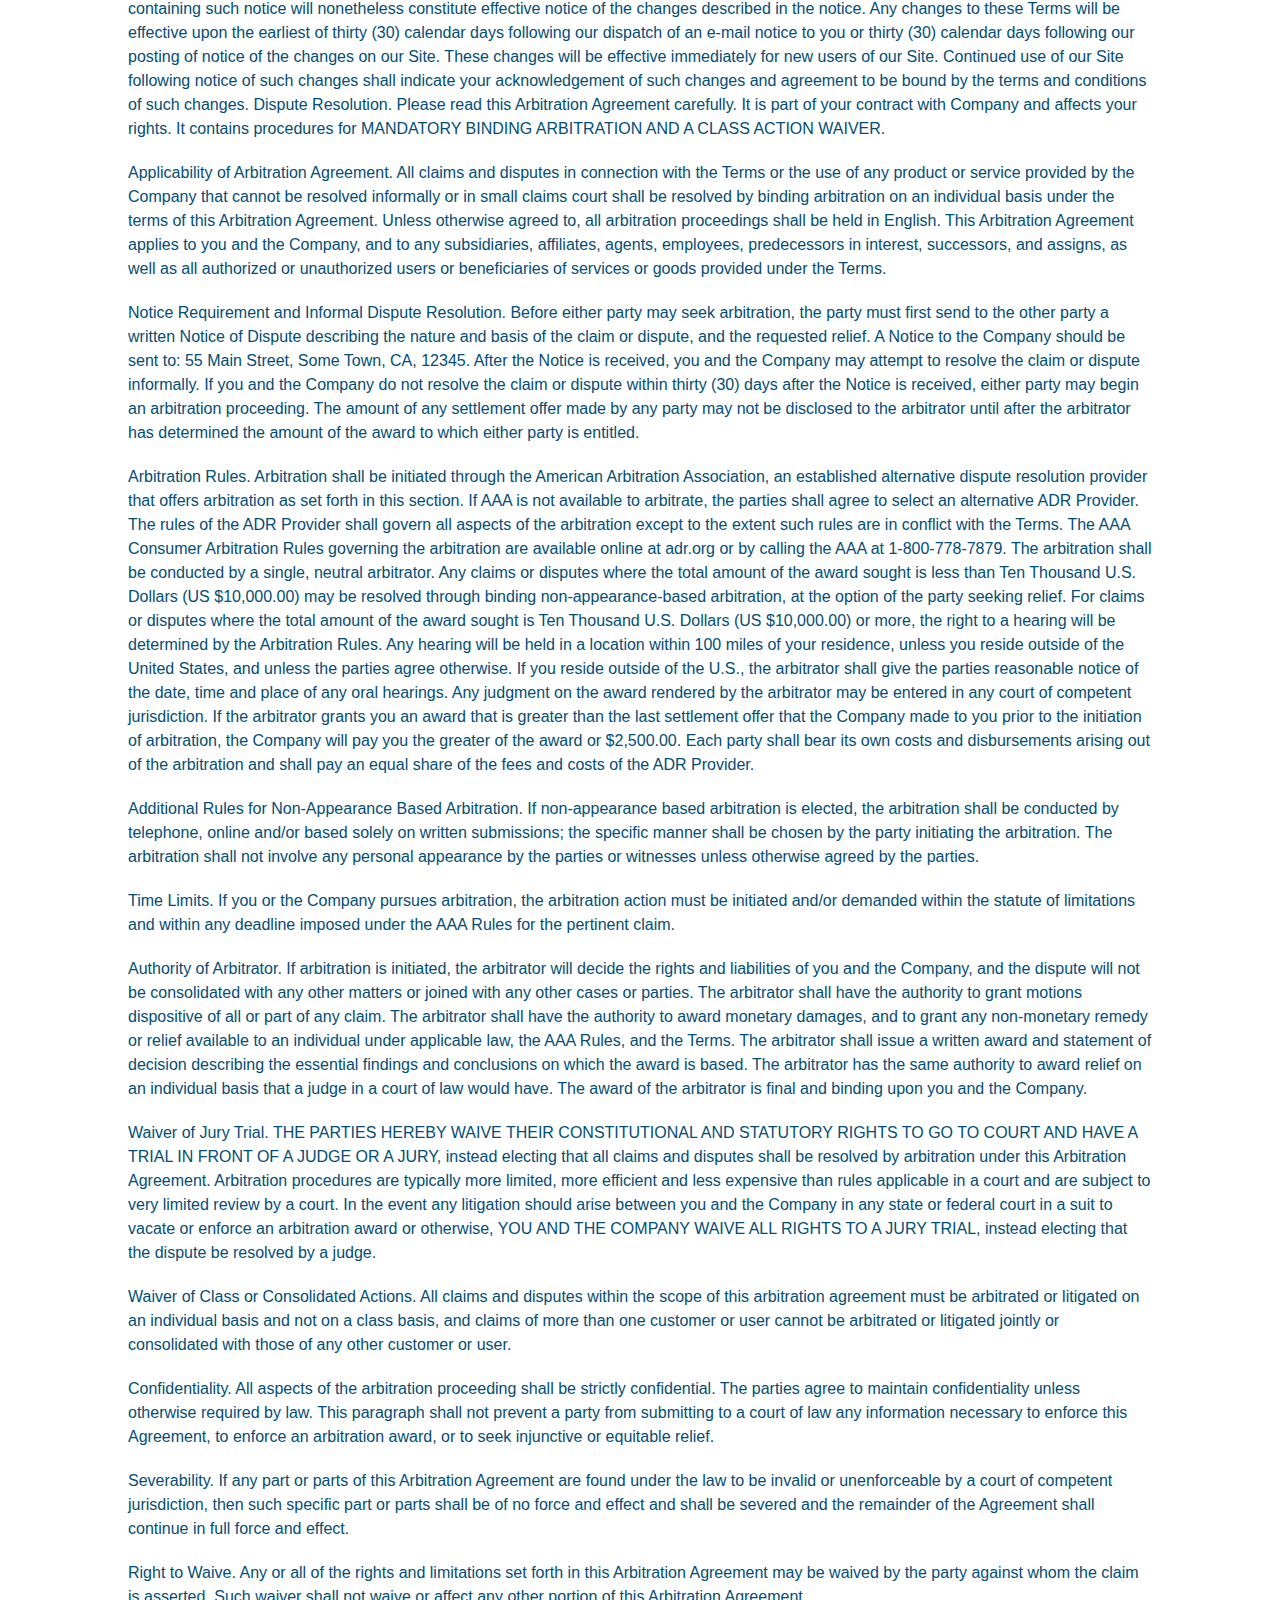
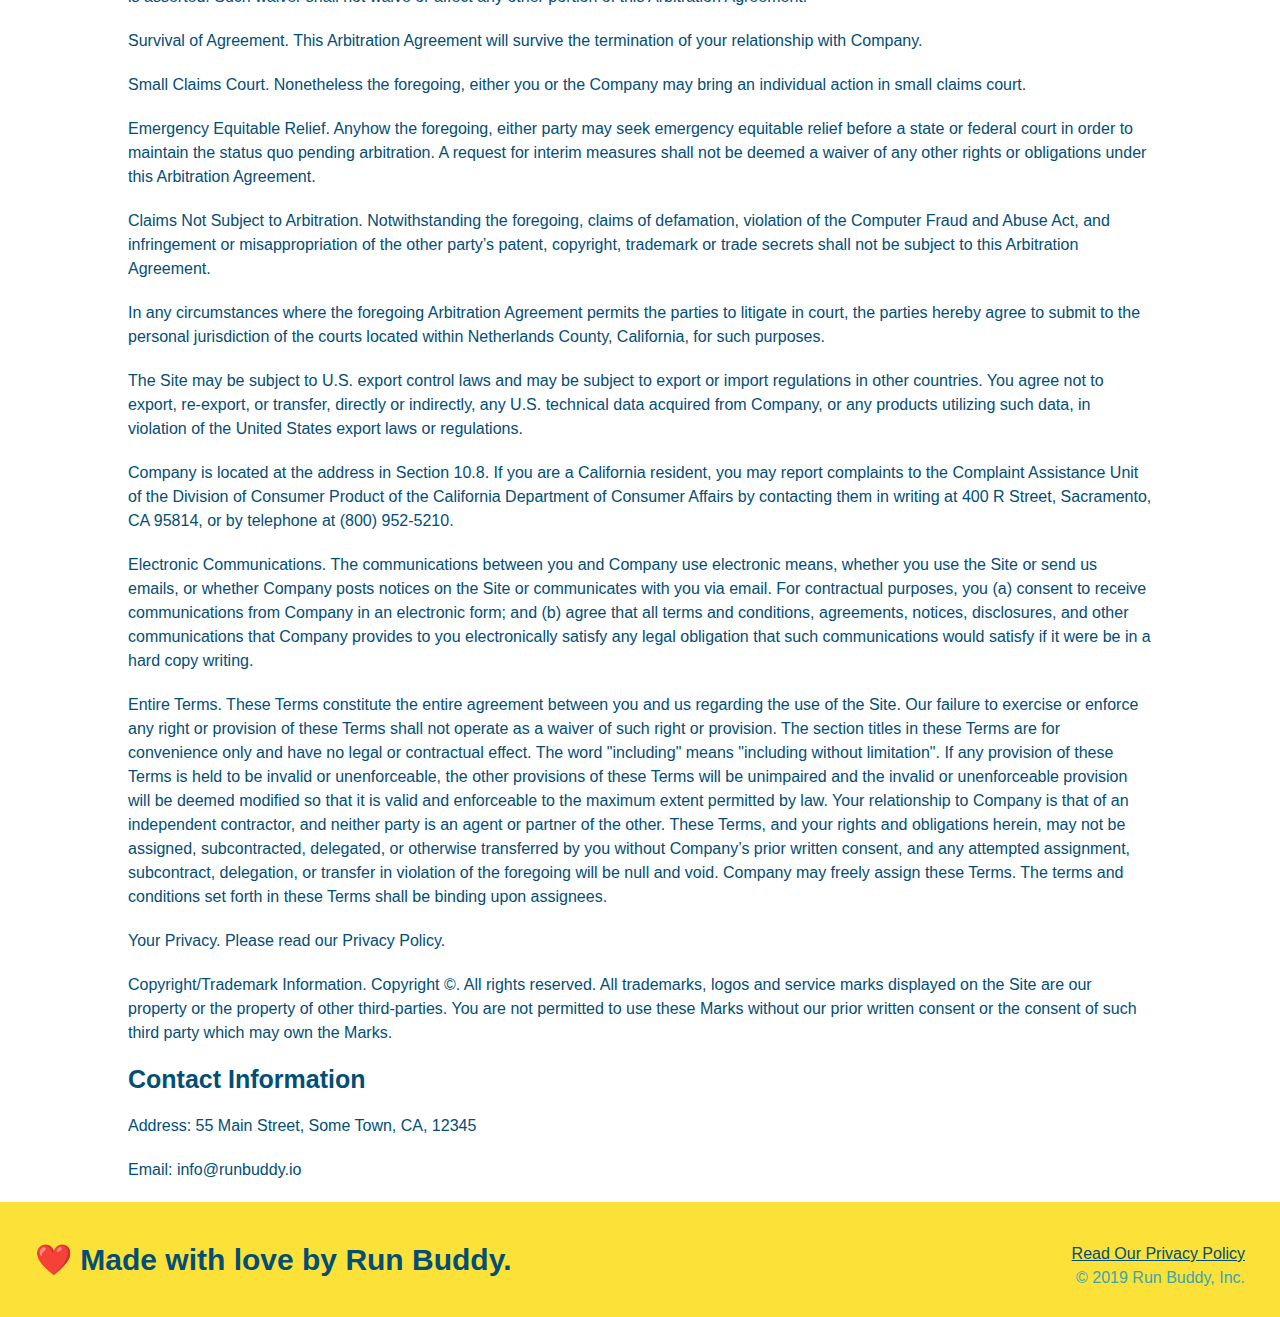
==== commit e87f7102: "feature/contact-form" ====
--- a/privacy-policy.html
+++ b/privacy-policy.html
@@ -1,48 +1,45 @@
 <!DOCTYPE html>
 <html lang="en">
-<head>
-    <meta charset="UTF-8">
-    <meta http-equiv="X-UA-Compatible" content="IE=edge">
-    <meta name="viewport" content="width=device-width, initial-scale=1.0">
-    <title>Privacy policy - Run Buddy</title>
+  <head>
+    <meta charset="UTF-8" />
     <link rel="stylesheet" href="./assets/css/style.css" />
     <link rel="stylesheet" href="./assets/css/secondary-styles.css" />
-</head>
-<body>
-      <!-- navigation -->
-  <header>
-    <h1>
-      <a href="/">
-        RUN BUDDY
-      </a>
-    </h1>
-    <nav>
-      <!-- Unordered list element -->
-      <ul>
-        <!-- List item element-->
-        <li>
-          <!-- Anchor element -->
-          <a href="./index.html#What-we-do">What We Do</a>
-        </li>
-        <li>
-          <a href="./index.html#what-you-do">What You Do</a>
-        </li>
-        <li>
-          <a href="./index.html#your-trainers">Your Trainers</a>
-        </li>
-        <li>
-          <a href="./index.html#reach-out">Reach Out</a>
-        </li>
-      </ul>
-    </nav>
-  </header>
-
-  <section class="hero page-title">
-    <h2>Privacy Policy</h2>
-  </section>
-
-  <article class="secondary-content">
-    <p>
+    <title>Run Buddy - Privacy Policy</title>
+  </head>
+  <body>
+    <header>
+      <h1>
+        <a href="./index.html">RUN BUDDY</a>
+      </h1>
+      <nav>
+        <ul>
+          <li>
+            <a href="./index.html#what-we-do">What We Do</a>
+          </li>
+          <li>
+            <a href="./index.html#what-you-do">What You Do</a>
+          </li>
+          <li>
+            <a href="./index.html#your-trainers">Your Trainers</a>
+          </li>
+          <li>
+            <a href="./index.html#reach-out">Reach Out</a>
+          </li>
+        </ul>
+      </nav>
+    </header>
+    <!-- end navigation -->
+
+    <!-- hero/jumbotron -->
+    <section class="hero">
+      <h2 class="page-title">
+        Privacy Policy
+      </h2>
+    </section>
+
+    <!-- body copy -->
+    <article class="secondary-content">
+      <p>
         Website Terms of Use
       </p>
 
@@ -107,23 +104,23 @@
       <p>
         Excluding any User Content that you may provide, you are aware that all the intellectual property rights,
         including copyrights, patents, trademarks, and trade secrets, in the Site and its content are owned by Company
-        or Companyâ€™s suppliers. Note that these Terms and access to the Site do not give you any rights, title or
+        or Company’s suppliers. Note that these Terms and access to the Site do not give you any rights, title or
         interest in or to any intellectual property rights, except for the limited access rights expressed in Section
         2.1. Company and its suppliers reserve all rights not granted in these Terms.
       </p>
 
       <h3>
-        Third-Party Links &amp; Ads; Other Users
-      </h3>
-
-      <p>
-        Third-Party Links &amp; Ads. The Site may contain links to third-party websites and services, and/or display
-        advertisements for third-parties. Such Third-Party Links &amp; Ads are not under the control of Company, and Company
-        is not responsible for any Third-Party Links &amp; Ads. Company provides access to these Third-Party Links &amp; Ads
+        Third-Party Links & Ads; Other Users
+      </h3>
+
+      <p>
+        Third-Party Links & Ads. The Site may contain links to third-party websites and services, and/or display
+        advertisements for third-parties. Such Third-Party Links & Ads are not under the control of Company, and Company
+        is not responsible for any Third-Party Links & Ads. Company provides access to these Third-Party Links & Ads
         only as a convenience to you, and does not review, approve, monitor, endorse, warrant, or make any
-        representations with respect to Third-Party Links &amp; Ads. You use all Third-Party Links &amp; Ads at your own risk,
+        representations with respect to Third-Party Links & Ads. You use all Third-Party Links & Ads at your own risk,
         and should apply a suitable level of caution and discretion in doing so. When you click on any of the
-        Third-Party Links &amp; Ads, the applicable third partyâ€™s terms and policies apply, including the third partyâ€™s
+        Third-Party Links & Ads, the applicable third party’s terms and policies apply, including the third party’s
         privacy and data gathering practices.
       </p>
 
@@ -147,9 +144,9 @@
       </p>
 
       <p>
-        Cookies and Web Beacons. Like any other website, Run Buddy uses â€˜cookiesâ€™. These cookies are used to store
-        information including visitorsâ€™ preferences, and the pages on the website that the visitor accessed or visited.
-        The information is used to optimize the usersâ€™ experience by customizing our web page content based on visitorsâ€™
+        Cookies and Web Beacons. Like any other website, Run Buddy uses ‘cookies’. These cookies are used to store
+        information including visitors’ preferences, and the pages on the website that the visitor accessed or visited.
+        The information is used to optimize the users’ experience by customizing our web page content based on visitors’
         browser type and/or other information.
       </p>
 
@@ -219,7 +216,7 @@
         of any infringing materials and for the termination of users of our online Site who are repeated infringers of
         intellectual property rights, including copyrights. If you believe that one of our users is, through the use of
         our Site, unlawfully infringing the copyright(s) in a work, and wish to have the allegedly infringing material
-        removed, the following information in the form of a written notification (pursuant to 17 U.S.C. Â§ 512(c)) must
+        removed, the following information in the form of a written notification (pursuant to 17 U.S.C. § 512(c)) must
         be provided to our designated Copyright Agent:
       </p>
 
@@ -249,8 +246,8 @@
       </ul>
 
       <p>
-        Please note that, pursuant to 17 U.S.C. Â§ 512(f), any misrepresentation of material fact in a written
-        notification automatically subjects the complaining party to liability for any damages, costs and attorneyâ€™s
+        Please note that, pursuant to 17 U.S.C. § 512(f), any misrepresentation of material fact in a written
+        notification automatically subjects the complaining party to liability for any damages, costs and attorney’s
         fees incurred by us in connection with the written notification and allegation of copyright infringement.
       </p>
 
@@ -392,7 +389,7 @@
 
       <p>
         Claims Not Subject to Arbitration. Notwithstanding the foregoing, claims of defamation, violation of the
-        Computer Fraud and Abuse Act, and infringement or misappropriation of the other partyâ€™s patent, copyright,
+        Computer Fraud and Abuse Act, and infringement or misappropriation of the other party’s patent, copyright,
         trademark or trade secrets shall not be subject to this Arbitration Agreement.
       </p>
 
@@ -433,7 +430,7 @@
         unenforceable provision will be deemed modified so that it is valid and enforceable to the maximum extent
         permitted by law. Your relationship to Company is that of an independent contractor, and neither party is an
         agent or partner of the other. These Terms, and your rights and obligations herein, may not be assigned,
-        subcontracted, delegated, or otherwise transferred by you without Companyâ€™s prior written consent, and any
+        subcontracted, delegated, or otherwise transferred by you without Company’s prior written consent, and any
         attempted assignment, subcontract, delegation, or transfer in violation of the foregoing will be null and void.
         Company may freely assign these Terms. The terms and conditions set forth in these Terms shall be binding upon
         assignees.
@@ -444,7 +441,7 @@
       </p>
 
       <p>
-        Copyright/Trademark Information. Copyright Â©. All rights reserved. All trademarks, logos and service marks
+        Copyright/Trademark Information. Copyright ©. All rights reserved. All trademarks, logos and service marks
         displayed on the Site are our property or the property of other third-parties. You are not permitted to use
         these Marks without our prior written consent or the consent of such third party which may own the Marks.
       </p>
@@ -460,19 +457,17 @@
       <p>
         Email: info@runbuddy.io
       </p>
-  </article>
-
-
-
-
-
-  <!-- footer -->
-  <footer>
-    <h2>❤️ Made with love by Run Buddy.</h2>
-    <div>
-      <a>Read Our Privacy Policy</a><br />
-      &copy; 2019 Run Buddy, Inc.
-    </div>
-  </footer>
-</body>
-</html>+    </article>
+
+    <!-- footer -->
+    <footer>
+      <h2>❤️ Made with love by Run Buddy.</h2>
+
+      <div>
+        <a href="./privacy-policy.html">Read Our Privacy Policy</a> <br/>
+        &copy; 2019 Run Buddy, Inc.
+      </div>
+    </footer>
+    <!-- footer end -->
+  </body>
+</html>
--- a/assets/css/style.css
+++ b/assets/css/style.css
@@ -1,16 +1,17 @@
 * {
+  box-sizing: border-box;
   margin: 0;
   padding: 0;
-  box-sizing: border-box;
 }
 
 body {
-  /* more on this crazy alphanumerical value in a minute! */
   color: #39a6b2;
   font-family: Helvetica, Arial, sans-serif;
 }
 
-/* apply styles to <header> */
+
+/* HEADER / NAV BAR STYLES START */
+
 header {
   padding: 20px 35px;
   background-color: #39a6b2;
@@ -18,11 +19,12 @@
 
 header h1 {
   font-weight: bold;
+  display: inline;
+  margin: 0;
   font-size: 36px;
   color: #fce138;
-  margin: 0;
-  display: inline;
-}
+}
+
 header a {
   text-decoration: none;
   color: #fce138;
@@ -43,10 +45,15 @@
   font-size: 22px;
 }
 
+/* HEADER / NAVBAR STYLES END */
+
+
+
+/* FOOTER STYLES START */
 footer {
   background: #fce138;
+  padding: 40px 35px;
   width: 100%;
-  padding: 40px 35px;
 }
 
 footer h2 {
@@ -65,20 +72,21 @@
 footer a {
   color: #024e76;
 }
-
+/* END FOOTER STYLES */
+
+/* STYLE ALL SECTION TAGS */
 section {
   padding: 60px;
 }
 
-/* Hero Style Start */
+/* HERO STYLES START */
 .hero {
   background-image: url('../images/hero-bg.jpg');
-  height: 600px;
   background-size: cover;
   background-position: center;
   position: relative;
-}
-/* Hero Style End */
+  height: 600px;
+}
 
 .hero-form {
   border: 3px solid #024e76;
@@ -106,7 +114,7 @@
   font-size: 16px;
   color: #024e76;
   width: 100%;
-  margin-bottom: 15px;
+  margin-bottom: 15px; 
 }
 
 .hero-form label {
@@ -119,8 +127,30 @@
   border: none;
   padding: 10px 20px;
   font-size: 16px;
-}
-
+} 
+/* HERO STYLES END */
+
+
+/* SECTION TITLE STYLES START */
+.section-title {
+  font-size: 55px;
+  display: inline-block;
+  padding: 0 100px 20px 100px;
+  border-bottom: 3px solid;
+  margin-bottom: 35px;
+  color: #024e76;
+}
+
+.primary-border {
+  border-color: #fce138;
+}
+
+.secondary-border {
+  border-color: #39a6b2;
+}
+/* SECTION TITLE STYLES END */
+
+/* WHAT WE DO STYLES */
 .intro {
   text-align: center;
 }
@@ -129,11 +159,14 @@
   line-height: 1.7;
   color: #39a6b2;
   width: 80%;
+  margin: 0 auto;
   font-size: 20px;
-  margin: 0 auto;
-}
-
-.steps {
+}
+/* WHAT YOU DO STYLES END */
+
+
+/* WHAT YOU DO STYLES START */
+.steps { 
   text-align: center;
   background: #fce138;
 }
@@ -145,40 +178,25 @@
 .steps img {
   width: 15%;
   margin: 10px 0;
-}
+} 
 
 .steps h3 {
   color: #024e76;
   font-size: 46px;
   margin-top: 10px;
+}
+
+.steps span {
+  font-size: 38px;
 }
 
 .steps p {
   color: #39a6b2;
   font-size: 23px;
 }
-
-.steps span {
-  font-size: 38px;
-}
-
-.section-title {
-  font-size: 55px;
-  color: #024e76;
-  margin-bottom: 35px;
-  padding: 0 100px 20px 100px;
-  display: inline-block;
-  border-bottom: 3px solid;
-}
-
-.primary-border {
-  border-color: #fce138;
-}
-
-.secondary-border {
-  border-color: #39a6b2;
-}
-
+/* WHAT YOU DO STYLES END */
+
+/* MEET THE TRAINERS START */
 .trainers {
   text-align: center;
 }
@@ -217,14 +235,7 @@
   font-size: 17px;
   line-height: 1.3;
 }
-
-.text-left {
-  text-align: left;
-}
-
-.text-right {
-  text-align: right;
-}
+/* TRAINER STYLES END */
 
 /* REACH OUT STYLES START */
 .contact {
@@ -238,7 +249,7 @@
 
 .contact-info iframe {
   width: 400px;
-  height: 400px;
+height: 400px;
 }
 
 .contact-info div {
@@ -255,8 +266,7 @@
   font-size: 32px;
 }
 
-.contact-info p,
-.contact-info address {
+.contact-info p, .contact-info address {
   margin: 20px 0;
   line-height: 1.5;
   font-size: 20px;
@@ -267,4 +277,14 @@
   color: #fce138;
 }
 
+
 /* REACH OUT STYLES END */
+
+/* UTILITIES */
+.text-left {
+  text-align: left;
+}
+
+.text-right {
+  text-align: right;
+}--- a/assets/css/secondary-styles.css
+++ b/assets/css/secondary-styles.css
@@ -1,46 +1,43 @@
+/* SECONDARY PAGE STYLES */
+.hero {
+  background-position: bottom;
+  height: auto;
+  text-align: center;
+  margin-bottom: 40px;
+}
 
-*{
-    width: 80%;
-    margin:0 auto;
-} 
-
-.hero {
-    background-position: bottom;
-    height: auto;
-    text-align: center;
-    margin-bottom: 40px;
-    
-  }
-
-.hero h2{
-    color: yellow;
-    display:inline-block;
-    border-bottom:4px solid yellow;
-    padding: 0px 80px 15px 80px;
-    font-weight:normal;
-    font-size:42px;
-    font-style:italic;
-
+.page-title {
+  padding: 0 80px 15px 80px;
+  font-size: 42px;
+  font-weight: 400;
+  font-style: italic;
+  color: #fce138;
+  display: inline-block;
+  border-bottom: 4px solid #fce138;
 }
 
 .secondary-content {
-    color: #024e76;
-
+  width: 80%;
+  margin: 0 auto;
+  color: #024e76;
 }
 
 .secondary-content h3 {
-    font-size:25px;
-    margin: 0px 20px;
+  font-size: 25px;
+  margin: 20px 0;
 }
-.secondary-content p{
-    font-size: 16px;
-    line-height: 1.5;
-    margin: 0px 20px;
+
+.secondary-content p {
+  font-size: 16px;
+  line-height: 1.5;
+  margin: 20px 0;
 }
+
 .secondary-content ul {
-    margin: 15px 20px
+  margin: 15px 20px;
 }
+
 .secondary-content li {
-    color:#39a6b2;
-    margin: 10px 0px;
+  color: #39a6b2;
+  margin: 10px 0;
 }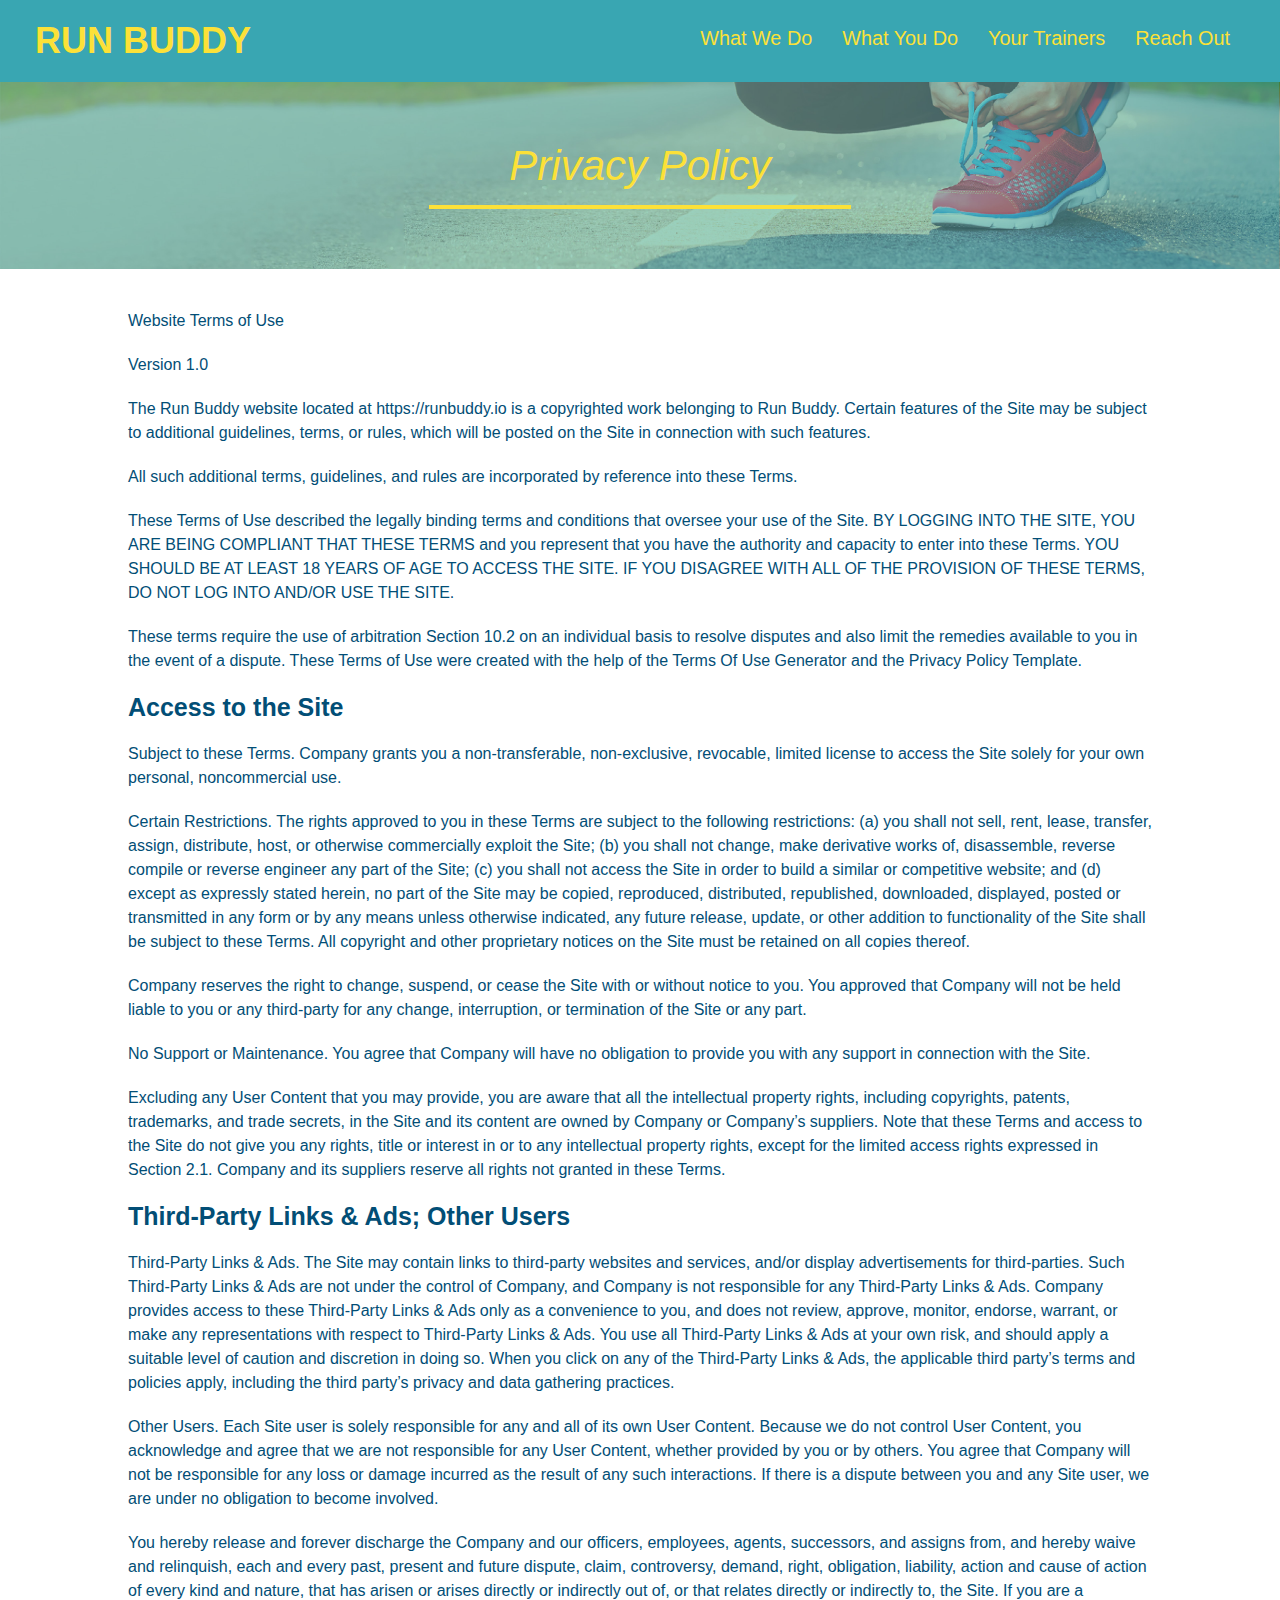
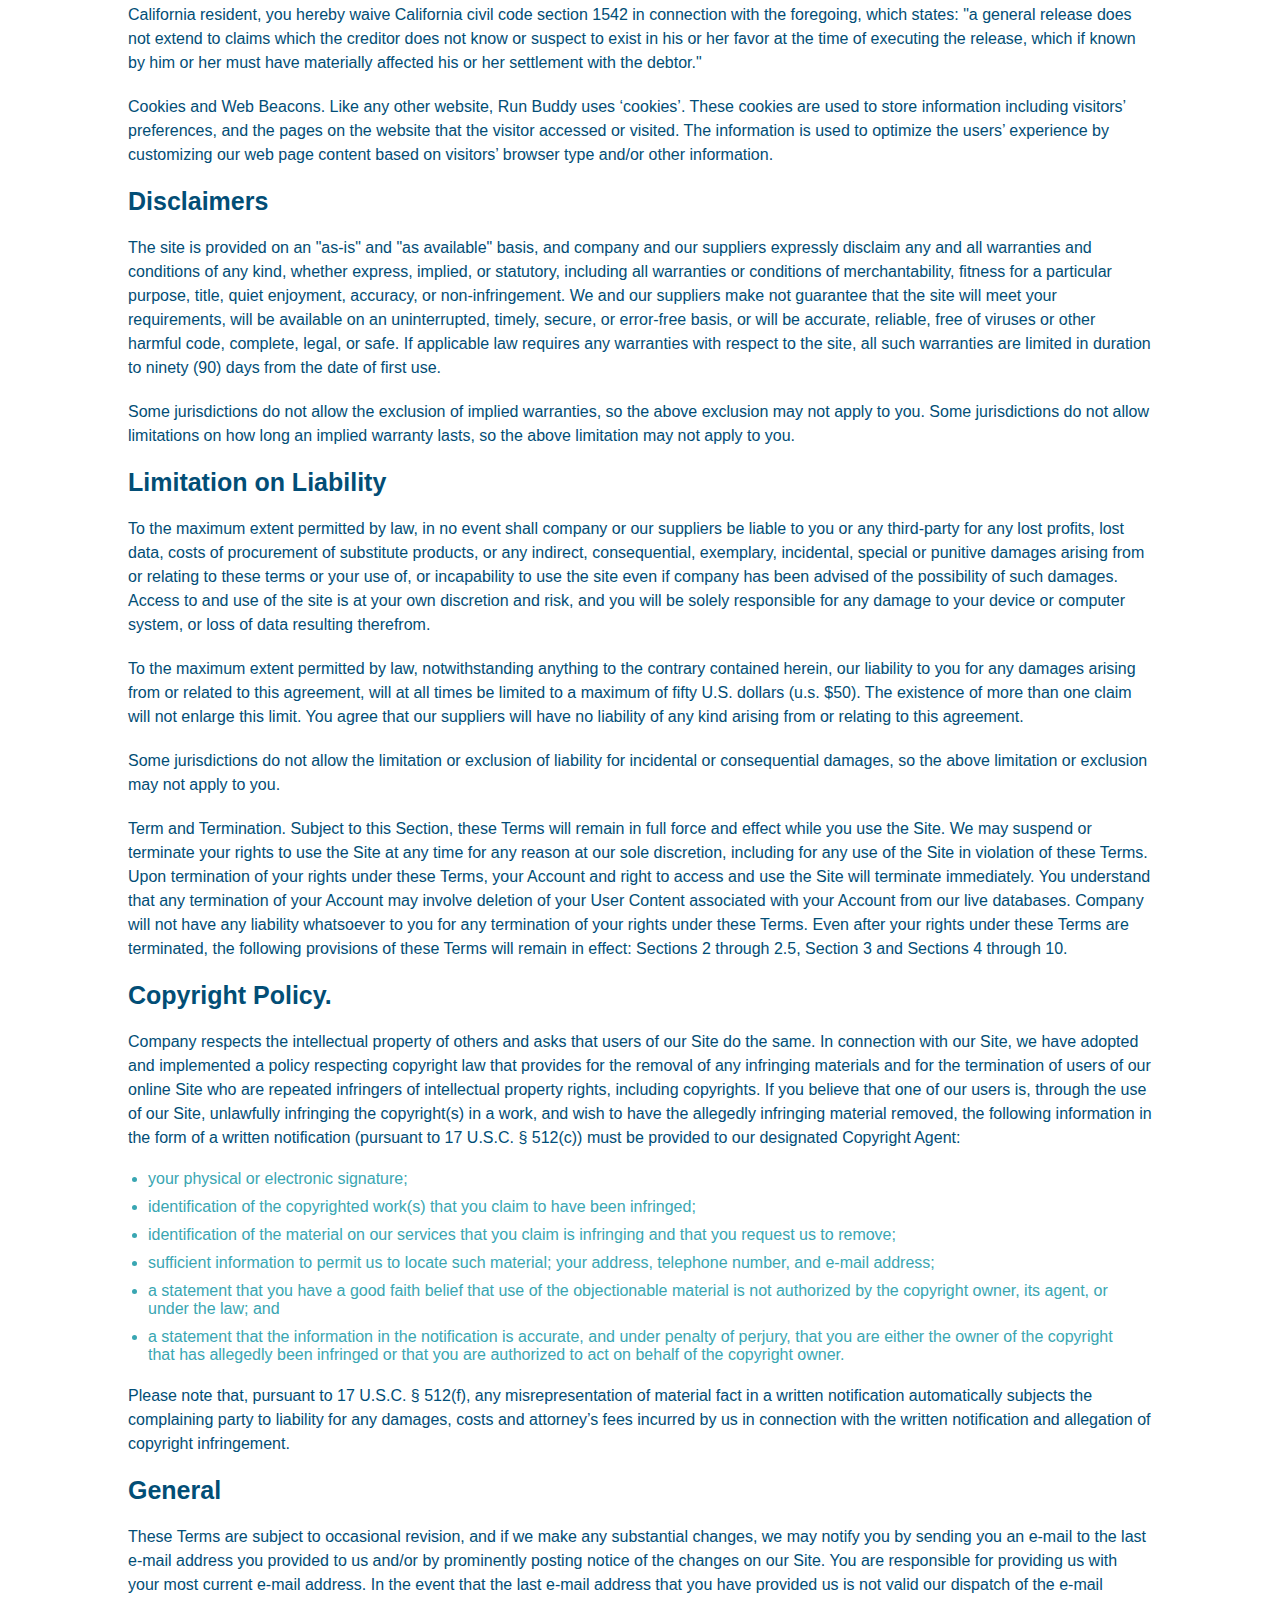
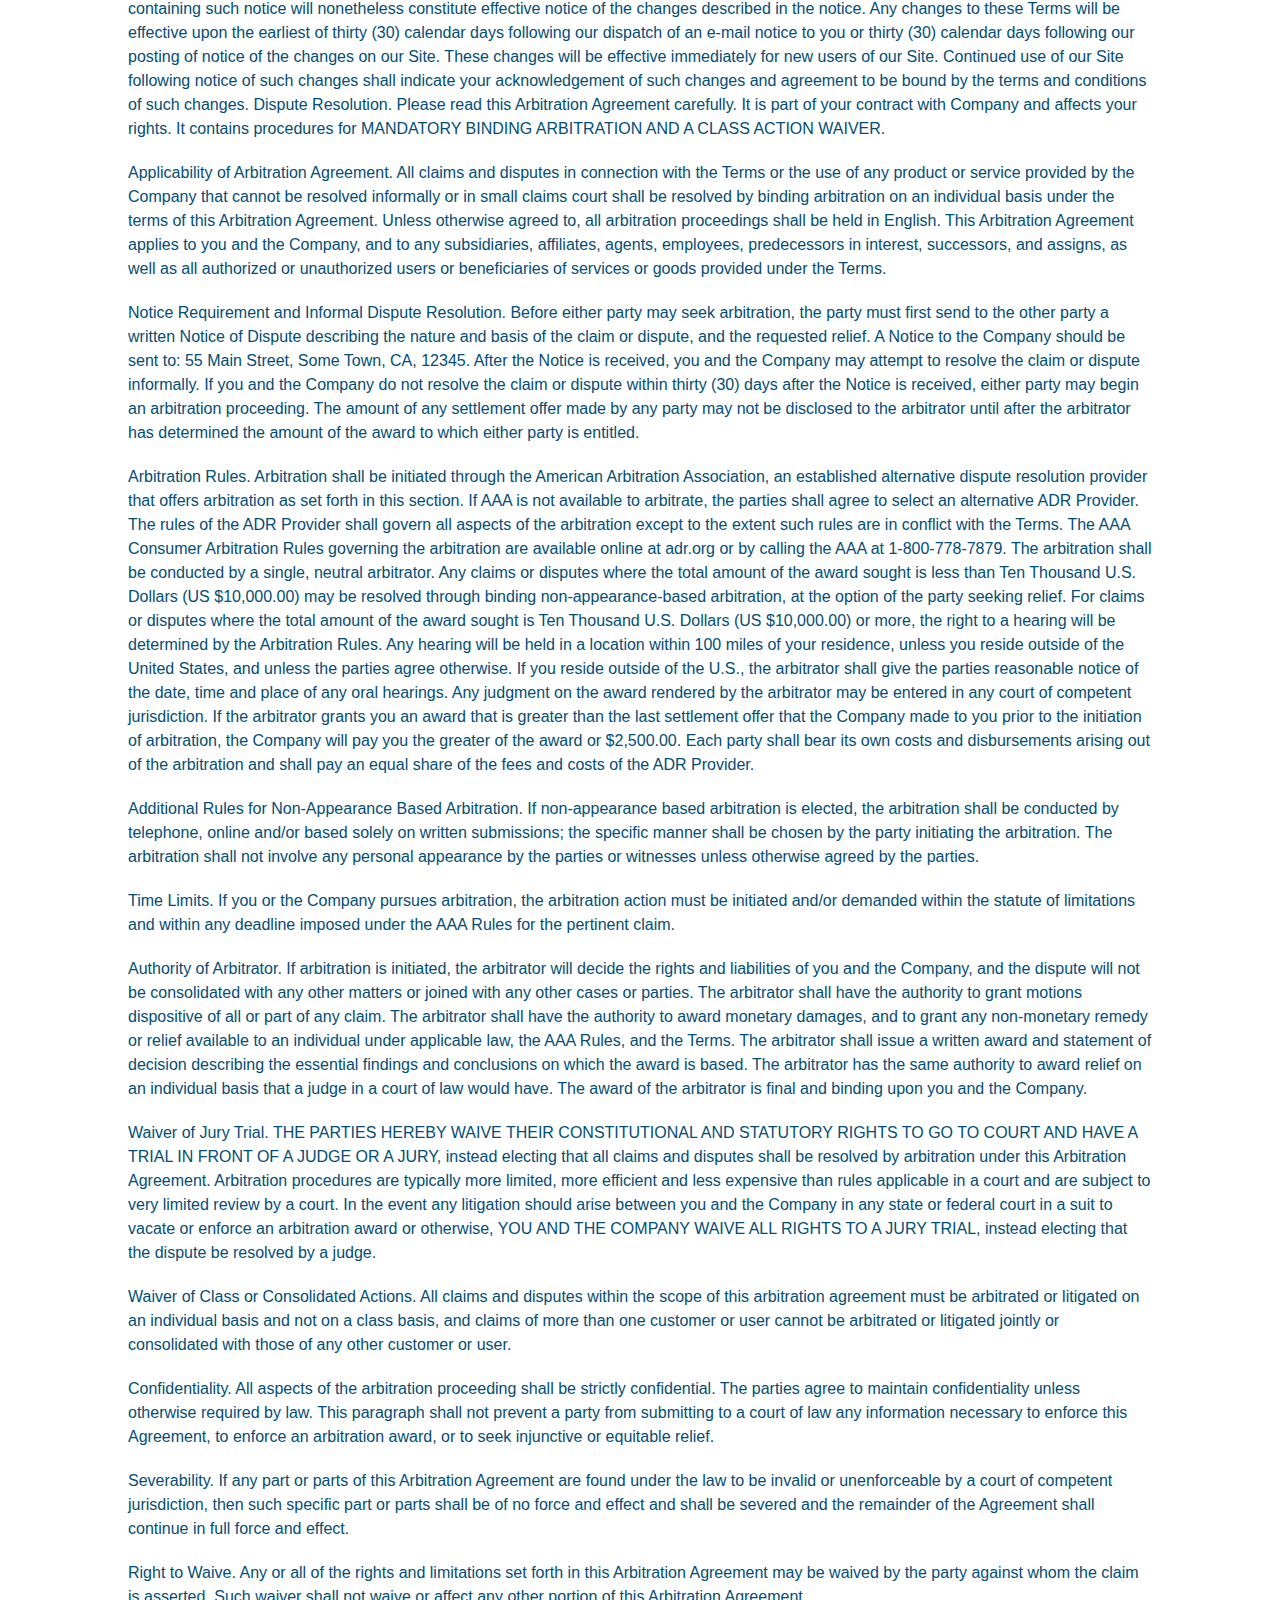
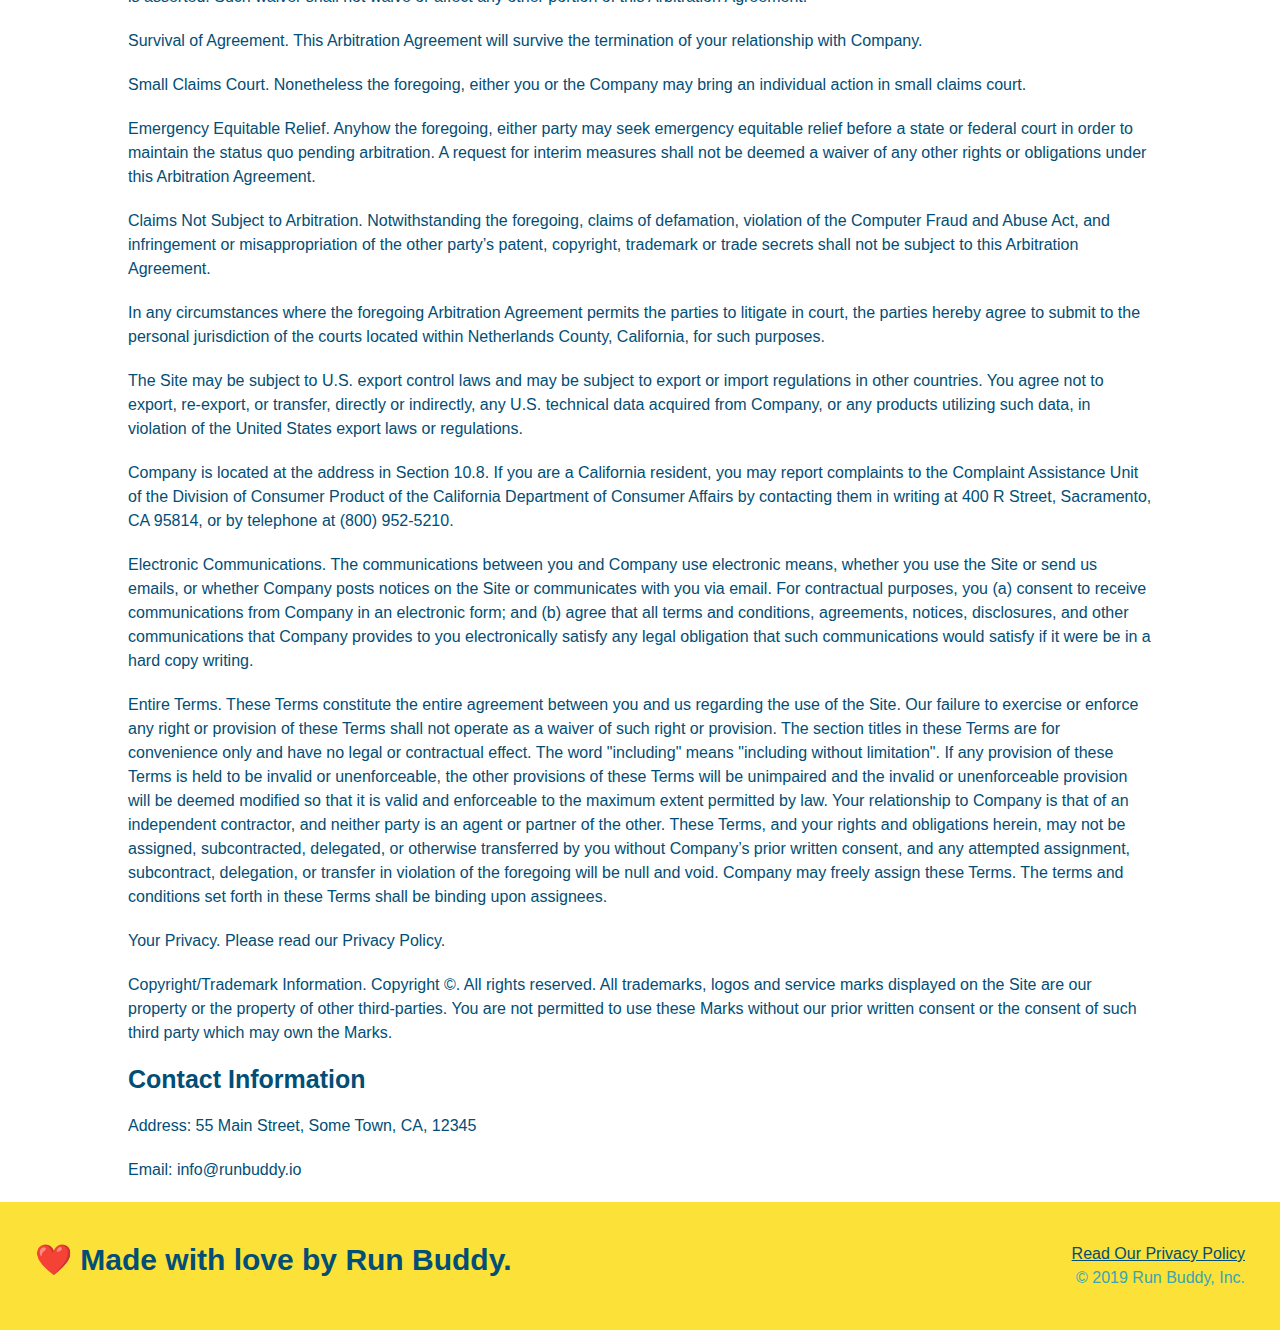
==== commit 4015ea06: "made the site mobile responsive" ====
--- a/privacy-policy.html
+++ b/privacy-policy.html
@@ -2,6 +2,7 @@
 <html lang="en">
   <head>
     <meta charset="UTF-8" />
+    <meta name="viewport" content="width=device-width, initial-scale=1.0"/>
     <link rel="stylesheet" href="./assets/css/style.css" />
     <link rel="stylesheet" href="./assets/css/secondary-styles.css" />
     <title>Run Buddy - Privacy Policy</title>
--- a/assets/css/style.css
+++ b/assets/css/style.css
@@ -15,11 +15,13 @@
 header {
   padding: 20px 35px;
   background-color: #39a6b2;
+  display: flex;
+  justify-content: space-between;
+  flex-wrap: wrap;
 }
 
 header h1 {
   font-weight: bold;
-  display: inline;
   margin: 0;
   font-size: 36px;
   color: #fce138;
@@ -31,18 +33,21 @@
 }
 
 header nav {
-  float: right;
   margin: 7px 0;
 }
 
-header nav ul li {
-  display: inline;
+header nav ul {
+  display: flex;
+  flex-wrap: wrap;
+  justify-content: space-between;
+  align-items: center;
+  list-style: none;
 }
 
 header nav ul li a {
-  margin: 0 30px;
+  padding: 10px 15px;
   font-weight: lighter;
-  font-size: 22px;
+  font-size: 1.55vw;
 }
 
 /* HEADER / NAVBAR STYLES END */
@@ -53,18 +58,19 @@
 footer {
   background: #fce138;
   padding: 40px 35px;
+  display: flex;
+  justify-content: space-between;
+  flex-wrap: wrap;
   width: 100%;
 }
 
 footer h2 {
-  display: inline;
   color: #024e76;
   font-size: 30px;
   margin: 0;
 }
 
 footer div {
-  float: right;
   line-height: 1.5;
   text-align: right;
 }
@@ -84,19 +90,35 @@
   background-image: url('../images/hero-bg.jpg');
   background-size: cover;
   background-position: center;
-  position: relative;
-  height: 600px;
+  display: flex;
+  justify-content: center;
+  flex-wrap: wrap;
+  align-items: flex-start;
+}
+
+.hero-cta {
+  width: 35%;
+  text-align: right;
+  margin: 3.5%;
+  color: #fff;
+  font-size: 18px;
+  line-height: 1.2;
+
+}
+
+.hero-cta h2 {
+  font-style: italic;
+  font-size: 55px;
+  color: #fce138;
 }
 
 .hero-form {
   border: 3px solid #024e76;
   background-color: #fce138;
   padding: 20px;
-  width: 500px;
-  color: #024e76;
-  position: absolute;
-  bottom: 120px;
-  right: 140px;
+  color: #024e76;
+  width: 40%;
+  margin: 3.5%;
 }
 
 .hero-form h3 {
@@ -133,12 +155,13 @@
 
 /* SECTION TITLE STYLES START */
 .section-title {
-  font-size: 55px;
-  display: inline-block;
-  padding: 0 100px 20px 100px;
+  font-size: 48px;
   border-bottom: 3px solid;
-  margin-bottom: 35px;
-  color: #024e76;
+  color: #024e76;
+  padding-bottom: 20px;
+  text-align: center;
+  margin: 0 auto 35px auto;
+  width: 50%;
 }
 
 .primary-border {
@@ -151,9 +174,6 @@
 /* SECTION TITLE STYLES END */
 
 /* WHAT WE DO STYLES */
-.intro {
-  text-align: center;
-}
 
 .intro p {
   line-height: 1.7;
@@ -161,85 +181,108 @@
   width: 80%;
   margin: 0 auto;
   font-size: 20px;
+  text-align: center;
 }
 /* WHAT YOU DO STYLES END */
 
 
 /* WHAT YOU DO STYLES START */
 .steps { 
-  text-align: center;
   background: #fce138;
 }
 
-.steps div {
-  margin-bottom: 80px;
-}
-
-.steps img {
-  width: 15%;
-  margin: 10px 0;
-} 
-
-.steps h3 {
+.step {
+  margin: 50px auto;
+  padding-bottom: 50px;
+  width: 80%;
+  border-bottom: 1px solid #39a6b2;
+  display: flex;
+  flex-wrap: wrap;
+  align-items: center;
+  justify-content: space-between;
+}
+
+.step h3 {
   color: #024e76;
   font-size: 46px;
-  margin-top: 10px;
-}
-
-.steps span {
-  font-size: 38px;
-}
-
-.steps p {
+  flex: 1 30%;
+}
+
+.step-info {
+  flex: 2 70%;
+  display: flex;
+  flex-wrap: wrap;
+  align-items: center;
+}
+
+.step-img {
+  flex: 1 12%;
+  margin-right: 20px;
+}
+
+.step-img img {
+  max-width: 100%;
+}
+
+.step-text {
+  flex: 12;
+}
+
+.step-text p {
   color: #39a6b2;
-  font-size: 23px;
-}
+  font-size: 18px;
+}
+
+.step-text h4 {
+  font-size: 26px;
+  line-height: 1.5;
+  color: #024e76;
+}
+
 /* WHAT YOU DO STYLES END */
 
 /* MEET THE TRAINERS START */
 .trainers {
-  text-align: center;
+  width: 100%;
+  margin: 0 auto;
+  display: flex;
+  flex-wrap: wrap;
+  justify-content: space-around;
 }
 
 .trainer {
-  width: 900px;
-  margin: 0 auto 30px auto;
+  margin: 20px;
+  flex: 1;
   background: #024e76;
   color: #fce138;
-  overflow: auto;
 }
 
 .trainer img {
-  width: 35%;
-  float: left;
+  width: 100%;
 }
 
 .trainer-bio {
-  padding: 35px;
-  float: left;
-  width: 65%;
+  padding: 25px;
+  line-height: 1.3;
 }
 
 .trainer-bio h3 {
-  font-size: 32px;
-  margin-bottom: 8px;
+  font-size: 28px;
 }
 
 .trainer-bio h4 {
   font-weight: lighter;
-  font-size: 26px;
-  margin-bottom: 25px;
+  font-size: 22px;
+  margin-bottom: 15px;
 }
 
 .trainer-bio p {
   font-size: 17px;
-  line-height: 1.3;
 }
 /* TRAINER STYLES END */
 
 /* REACH OUT STYLES START */
 .contact {
-  text-align: center;
   background: #024e76;
 }
 
@@ -247,17 +290,22 @@
   color: #fce138;
 }
 
+.contact-info {
+  display: flex;
+  justify-content: space-between;
+  flex-wrap: wrap;
+}
+
+.contact-info > * {
+  flex: 1;
+  margin: 15px;
+}
+
 .contact-info iframe {
-  width: 400px;
-height: 400px;
+  height: 400px;
 }
 
 .contact-info div {
-  width: 410px;
-  display: inline-block;
-  vertical-align: top;
-  text-align: left;
-  margin: 30px 0 0 60px;
   color: white;
 }
 
@@ -269,8 +317,29 @@
 .contact-info p, .contact-info address {
   margin: 20px 0;
   line-height: 1.5;
-  font-size: 20px;
+  font-size: 16px;
   font-style: normal;
+}
+
+.contact-form input, .contact-form textarea {
+  border: 1px solid #024e76;
+  display: block;
+  padding: 7px 15px;
+  font-size: 16px;
+  color: #024e76;
+  width: 100%;
+  margin-bottom: 15px;
+  margin-top: 5px;
+}
+
+.contact-form button {
+  width: 100%;
+  border: none;
+  background: #fce138;
+  color: #024e76;
+  text-align: center;
+  padding: 15px 0;
+  font-size: 16px;
 }
 
 .contact-info a {
@@ -287,4 +356,97 @@
 
 .text-right {
   text-align: right;
-}+}
+
+.flex-row {
+  display: flex;
+}
+
+/* media Queries */
+/* MEDIA QUERY FOR SMALLER DESKTOP SCREENS AND SMALLER */
+@media screen and (max-width:980px){
+  header {
+    padding-bottom:0;
+    justify-content: center;
+  }
+  header h1 {
+    width:100%;
+    text-align:center;
+  }
+  header nav ul {
+    margin-top:20px;
+    width:100%;
+    justify-content: center;
+  }
+  header nav ul li a {
+    font-size:20px;
+  }
+  footer h2, footer div {
+    text-align: center;
+    width:100%;
+  }
+
+  .hero-cta, .hero-form {
+    width:100%;
+  }
+  .hero-cta {
+    text-align: center;
+  }
+
+  .section-title{
+    width:80%;
+  }
+  .trainer {
+    flex: 0 70%;
+  }
+
+  .contact-info iframe{
+    flex: 1 100%;
+  }
+}
+
+/* MEDIA QUERY FOR TABLETS AND SMALLER */
+@media screen and (max-width: 768px){
+  section {
+    padding: 30px 15px;
+  }
+  .step h3 {
+    flex:1 100%;
+    text-align: center;
+    justify-content: center;
+  }
+  .step-img {
+    flex: 0 32%;
+    margin-right: 0;
+    margin-top: 15px;
+    margin-bottom: 15px;
+  }
+  .step-text {
+    flex:100%;
+  }
+}
+
+/* MEDIA QUERY FOR MOBILE PHONES AND SMALLER */
+@media screen and (max-width: 575px){
+  .hero-form button {
+    width:100%;
+  }
+  .section-title {
+    width:95%;
+  }
+  .intro p {
+    width:100%;
+  }
+  .trainer {
+    flex: 0 100%;
+  }
+  .contact-info {
+    text-align:center;
+  }
+  .contact-info > * {
+    flex: 0 100%;
+  }
+  .contact-form {
+    order: 3;
+  }
+}
